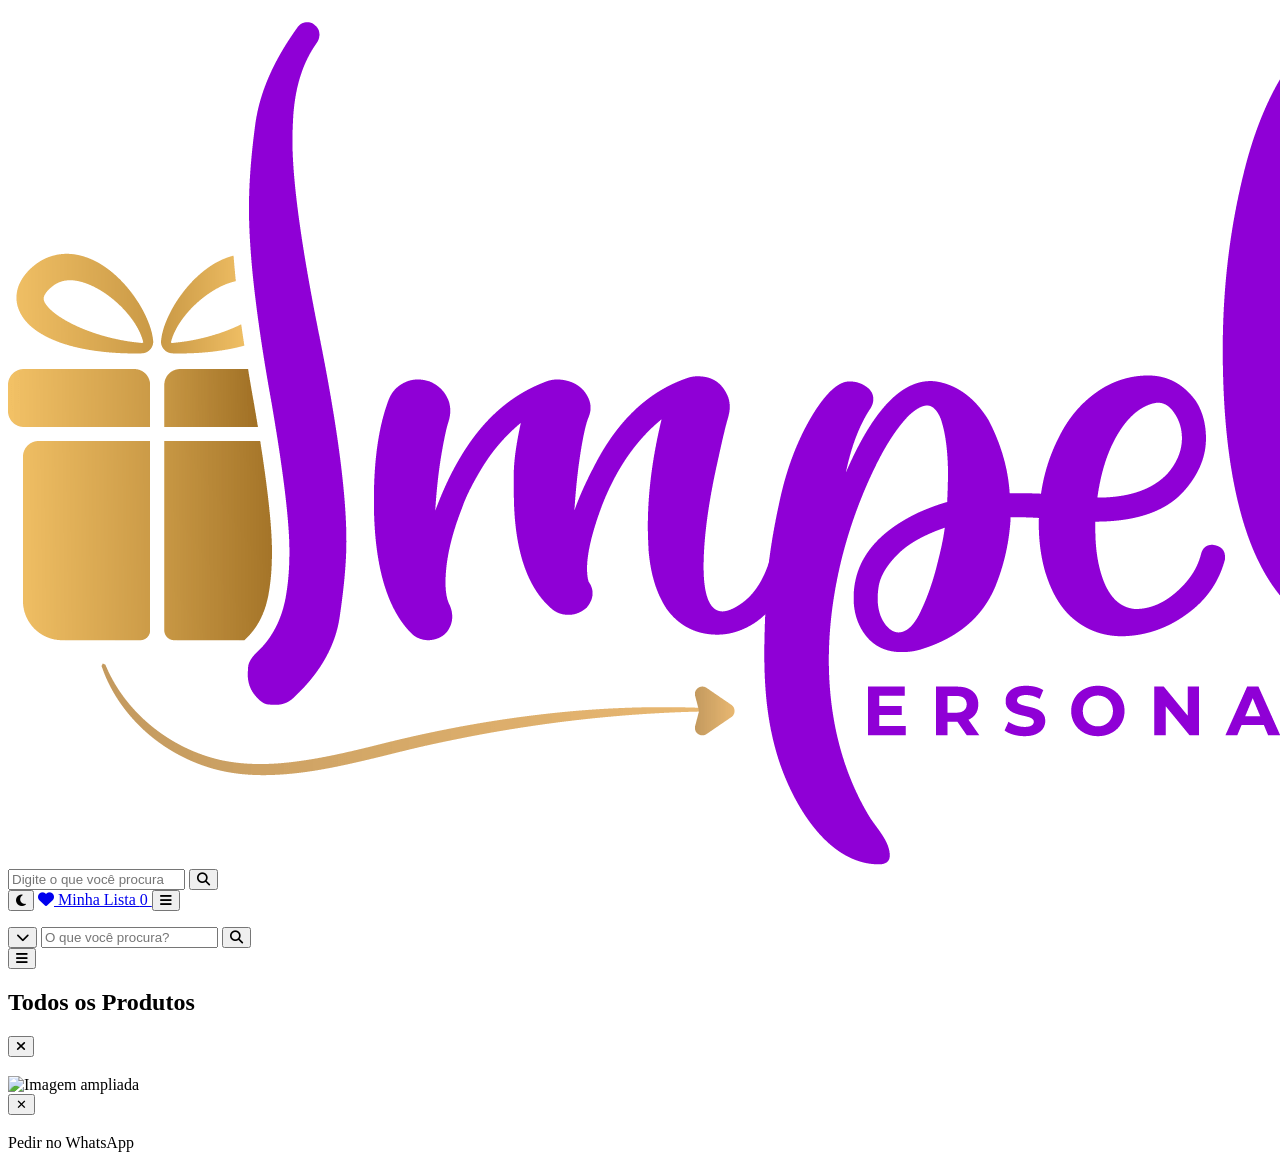
==== index.html @ 7a465935 "Add files via upload" ====
<!DOCTYPE html>
<html lang="pt-BR">

<head>
    <meta charset="UTF-8">
    <meta name="viewport" content="width=device-width, initial-scale=1.0">
    <title>Impel - Catálogo</title>

    <!-- CSS -->
    <link rel="stylesheet" href="css/estilo.css">

    <!-- Ícones -->
    <link rel="stylesheet" href="https://cdnjs.cloudflare.com/ajax/libs/font-awesome/6.7.2/css/all.min.css">

    <link rel="preconnect" href="https://fonts.googleapis.com">

    <link rel="preconnect" href="https://fonts.gstatic.com" crossorigin>

    <link href="https://fonts.googleapis.com/css2?family=Montserrat:wght@400;500;600;700;800&display=swap"
        rel="stylesheet">

    <link rel="icon" type="image/png" href="favicon.png">

</head>

<body>

    <!-- ===== Barra de Navegação ===== -->
    <header class="cabecalho">

        <div class="barra-superior">

            <a href="index.html" class="logo">
                <img src="logo.png" alt="IMPEL" id="logo-imagem">
            </a>

            <div class="pesquisa-desktop">
                <input type="text" placeholder="Digite o que você procura">

                <button>
                    <i class="fa-solid fa-magnifying-glass"></i>
                </button>
            </div>

            <button id="botao-tema" class="botao-tema" aria-label="Alternar tema">
                <i class="fa-solid fa-moon"></i>
            </button>

            <a href="lista-pedidos.html" class="botao-lista-topo">

                <i class="fa-solid fa-heart"></i>

                <span class="texto-lista">

                    Minha Lista

                </span>

                <span id="contador-lista" class="contador-lista">

                    0

                </span>

            </a>

            <button class="botao-menu desktop" id="botao-menu-categorias" aria-label="Abrir categorias">
                <i class="fa-solid fa-bars"></i>
            </button>

            <div class="menu-suspenso desktop" id="menu-suspenso-categorias-desktop"></div>
            <div class="menu-suspenso" id="menu-suspenso-categorias-mobile"></div>

        </div>

    </header>

    <header class="cabecalho-categorias">
        <nav class="barra-navegacao">
            <ul class="menu-navegacao" id="menu-navegacao"></ul>

            <div class="mobile">
                <div class="pesquisa-mobile">
                    <button>
                        <i class="fa-solid fa-chevron-down"></i>
                    </button>

                    <input type="text" placeholder="O que você procura?">

                    <button>
                        <i class="fa-solid fa-magnifying-glass"></i>
                    </button>
                </div>

                <button class="botao-menu" id="botao-menu-mobile" aria-label="Abrir categorias">
                    <i class="fa-solid fa-bars"></i>
                </button>
            </div>
        </nav>
    </header>

    <section class="banner-principal" id="banner-principal" aria-label="Banner principal"></section>

    <main class="pagina-categorias">

        <div id="lista-categorias" class="lista-categorias">

        </div>

    </main>

    <main class="pagina-categorias">
        <section class="secao-produtos" id="todos-produtos">

            <div class="container">
                <div class="titulo-secao">
                    <h2>Todos os Produtos</h2>
                </div>
            </div>

            <div class="container">
                <div class="grade-produtos" id="todos-produtos-lista"></div>
            </div>

        </section>
    </main>

    <!-- <div id="catalogo-secoes"></div>-->

    <!-- ==========================================================
     MENU LATERAL MOBILE
========================================================== -->

    <aside class="menu-lateral" id="menu-lateral">

        <ul id="menu-lateral-lista"></ul>

    </aside>

    <div class="fundo-menu" id="fundo-menu"></div>
    <script src="js/tema.js"></script>

    <!-- ==========================================================
     LIGHTBOX DAS IMAGENS
========================================================== -->

    <div id="lightbox">

        <div class="caixa-lightbox">

            <button id="fechar-lightbox">
                <i class="fa-solid fa-xmark"></i>
            </button>

            <h3 class="titulo-lightbox" id="titulo-lightbox"></h3>

            <div class="moldura-lightbox">
                <img id="imagem-lightbox" src="" alt="Imagem ampliada">
            </div>

            <div class="indicadores-lightbox" id="indicadores-lightbox"></div>

        </div>

    </div>
    <script src="js/config.js"></script>
    <script src="js/tema.js"></script>
    <script src="js/script.js"></script>
    <script src="js/lista-pedidos.js"></script>
    <script src="js/produtos.js"></script>
    <script src="js/categorias.js"></script>

    <div id="modalVariacoes" class="modal-variacoes">

        <div class="modal-variacoes-conteudo">

            <button id="fecharModalVariacoes" class="fechar-modal">
                ✕
            </button>

            <h2 id="tituloModalVariacoes"></h2>

            <div class="modal-variacoes-corpo">

                <!-- LADO ESQUERDO -->
                <div class="modal-imagens">

                    <div id="sliderModalVariacao" class="slider-modal"></div>

                    <div id="indicadoresModalVariacao" class="indicadores-modal"></div>

                </div>

                <!-- LADO DIREITO -->
                <div class="modal-info">

                    <h3 id="tituloListaVariacoes" style="margin-bottom:10px;"></h3>

                    <div id="listaModalVariacoes" class="lista-modal-variacoes"></div>

                    <a id="botaoWhatsappVariacao" class="botao-whatsapp" target="_blank">

                        Pedir no WhatsApp

                    </a>

                </div>

            </div>

        </div>

    </div>


</body>

</html>
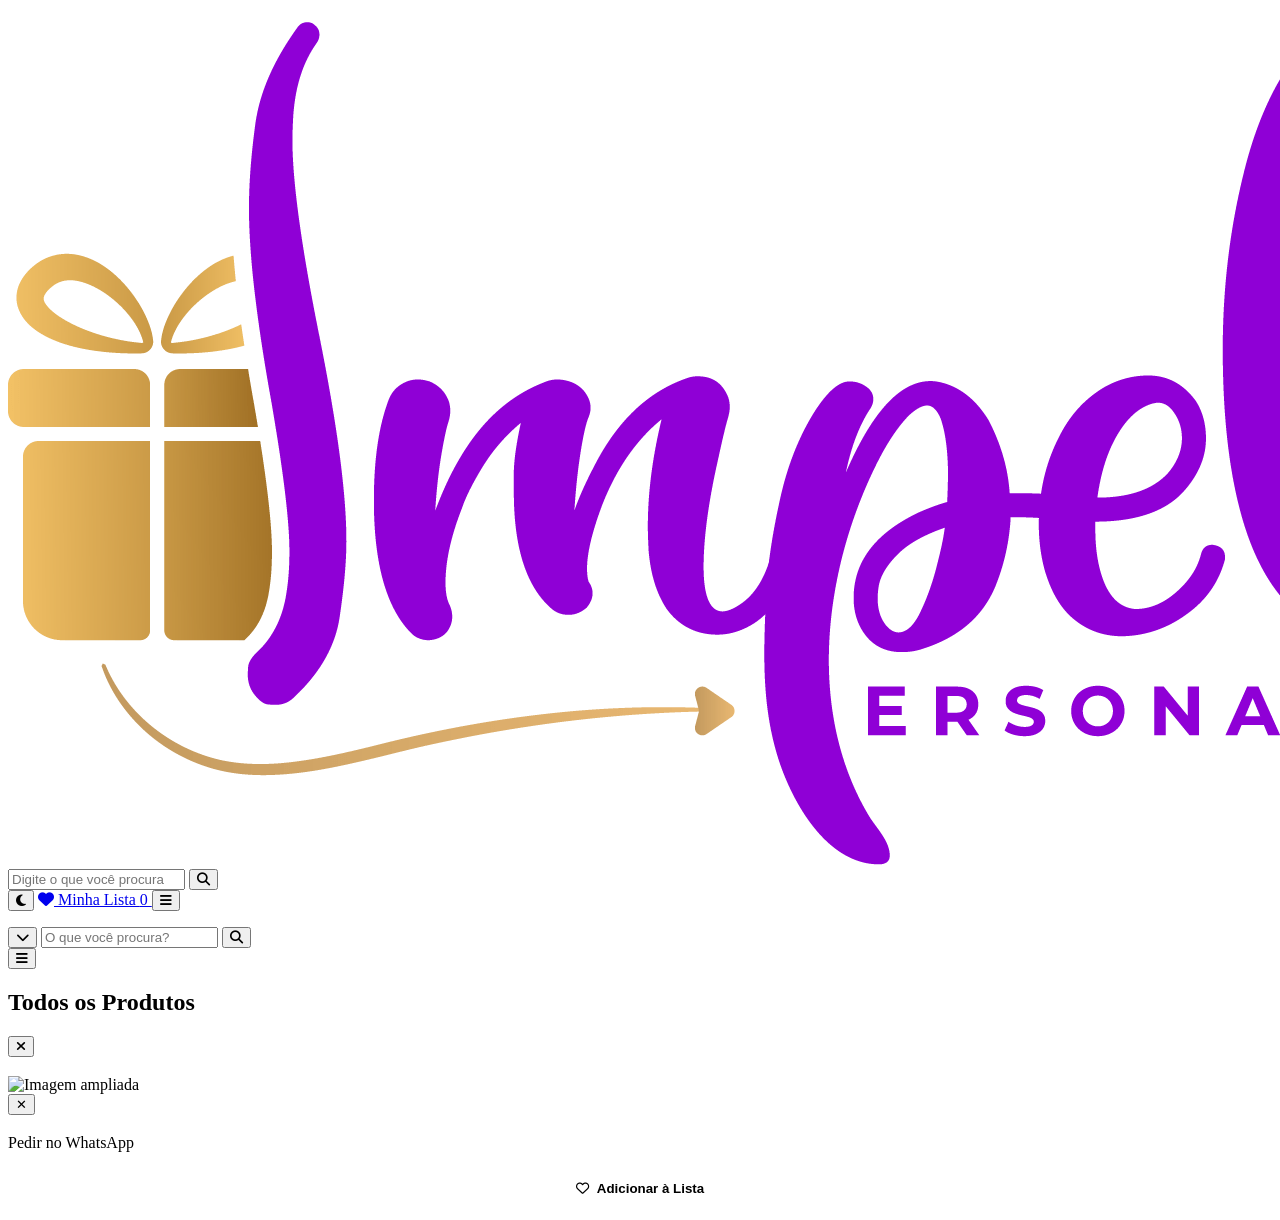
==== commit 7782c958: "Add files via upload" ====
--- a/index.html
+++ b/index.html
@@ -138,7 +138,6 @@
     </aside>
 
     <div class="fundo-menu" id="fundo-menu"></div>
-    <script src="js/tema.js"></script>
 
     <!-- ==========================================================
      LIGHTBOX DAS IMAGENS
@@ -166,6 +165,7 @@
     <script src="js/config.js"></script>
     <script src="js/tema.js"></script>
     <script src="js/script.js"></script>
+    <script src="js/autocomplete-busca.js"></script>
     <script src="js/lista-pedidos.js"></script>
     <script src="js/produtos.js"></script>
     <script src="js/categorias.js"></script>
@@ -199,11 +199,16 @@
                     <div id="listaModalVariacoes" class="lista-modal-variacoes"></div>
 
                     <a id="botaoWhatsappVariacao" class="botao-whatsapp" target="_blank">
-
                         Pedir no WhatsApp
-
                     </a>
 
+                    <!-- 🔥 NOVO BOTÃO - ADICIONAR À LISTA DENTRO DO MODAL -->
+                    <button id="botaoListaVariacao" class="botao-lista-modal"
+                        style="margin-top:12px; width:100%; min-height:48px; border-radius:8px; background: linear-gradient(135deg, var(--cor-primaria), var(--cor-secundaria)); color: var(--cor-branco); font-weight:600; border:none; cursor:pointer; display:flex; align-items:center; justify-content:center; gap:8px;">
+                        <i class="fa-regular fa-heart"></i>
+                        <span id="textoListaVariacao">Adicionar à Lista</span>
+                    </button>
+
                 </div>
 
             </div>
@@ -212,6 +217,51 @@
 
     </div>
 
+    <!-- ==========================================================
+   MODAL DE CONFIRMAÇÃO - LIMPAR LISTA
+========================================================== -->
+
+    <div id="modalLimparLista" class="modal-limpar-lista" style="display: none;">
+        <div class="modal-limpar-overlay"></div>
+        <div class="modal-limpar-conteudo">
+
+            <!-- Ícone de sucesso -->
+            <div class="modal-limpar-icone">
+                <i class="fa-regular fa-circle-check"></i>
+            </div>
+
+            <!-- Título -->
+            <h2 class="modal-limpar-titulo">
+                Pedido Enviado! 🎉
+            </h2>
+
+            <!-- Descrição -->
+            <p class="modal-limpar-descricao">
+                Seu pedido foi enviado para o WhatsApp com sucesso!
+                <br>
+                Deseja manter os produtos na sua lista para um próximo pedido?
+            </p>
+
+            <!-- Botões -->
+            <div class="modal-limpar-botoes">
+                <button id="modalLimparManter" class="modal-botao-manter">
+                    <i class="fa-regular fa-bookmark"></i>
+                    Manter Lista
+                </button>
+                <button id="modalLimparRemover" class="modal-botao-remover">
+                    <i class="fa-regular fa-trash-can"></i>
+                    Limpar Lista
+                </button>
+            </div>
+
+            <!-- Texto auxiliar -->
+            <small class="modal-limpar-auxiliar">
+                Você pode ver sua lista novamente a qualquer momento.
+            </small>
+
+        </div>
+    </div>
+
 
 </body>
 
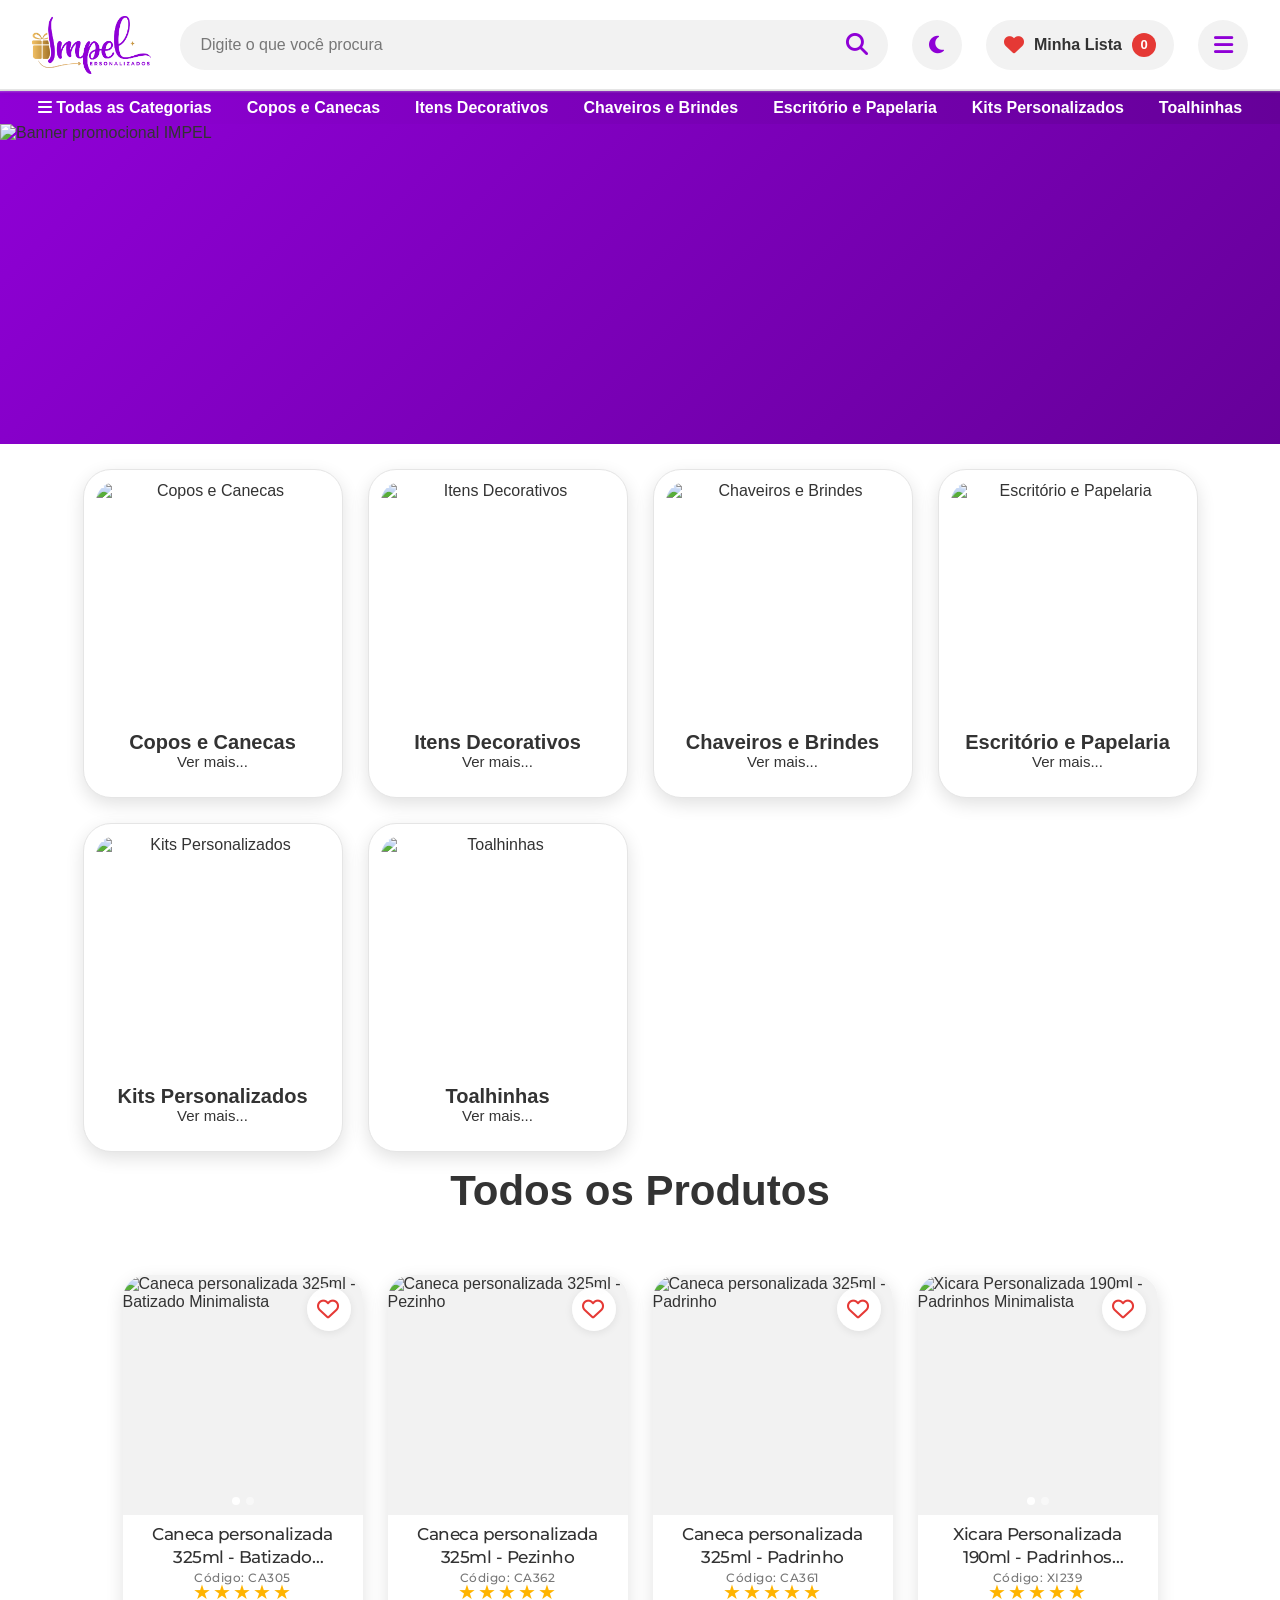
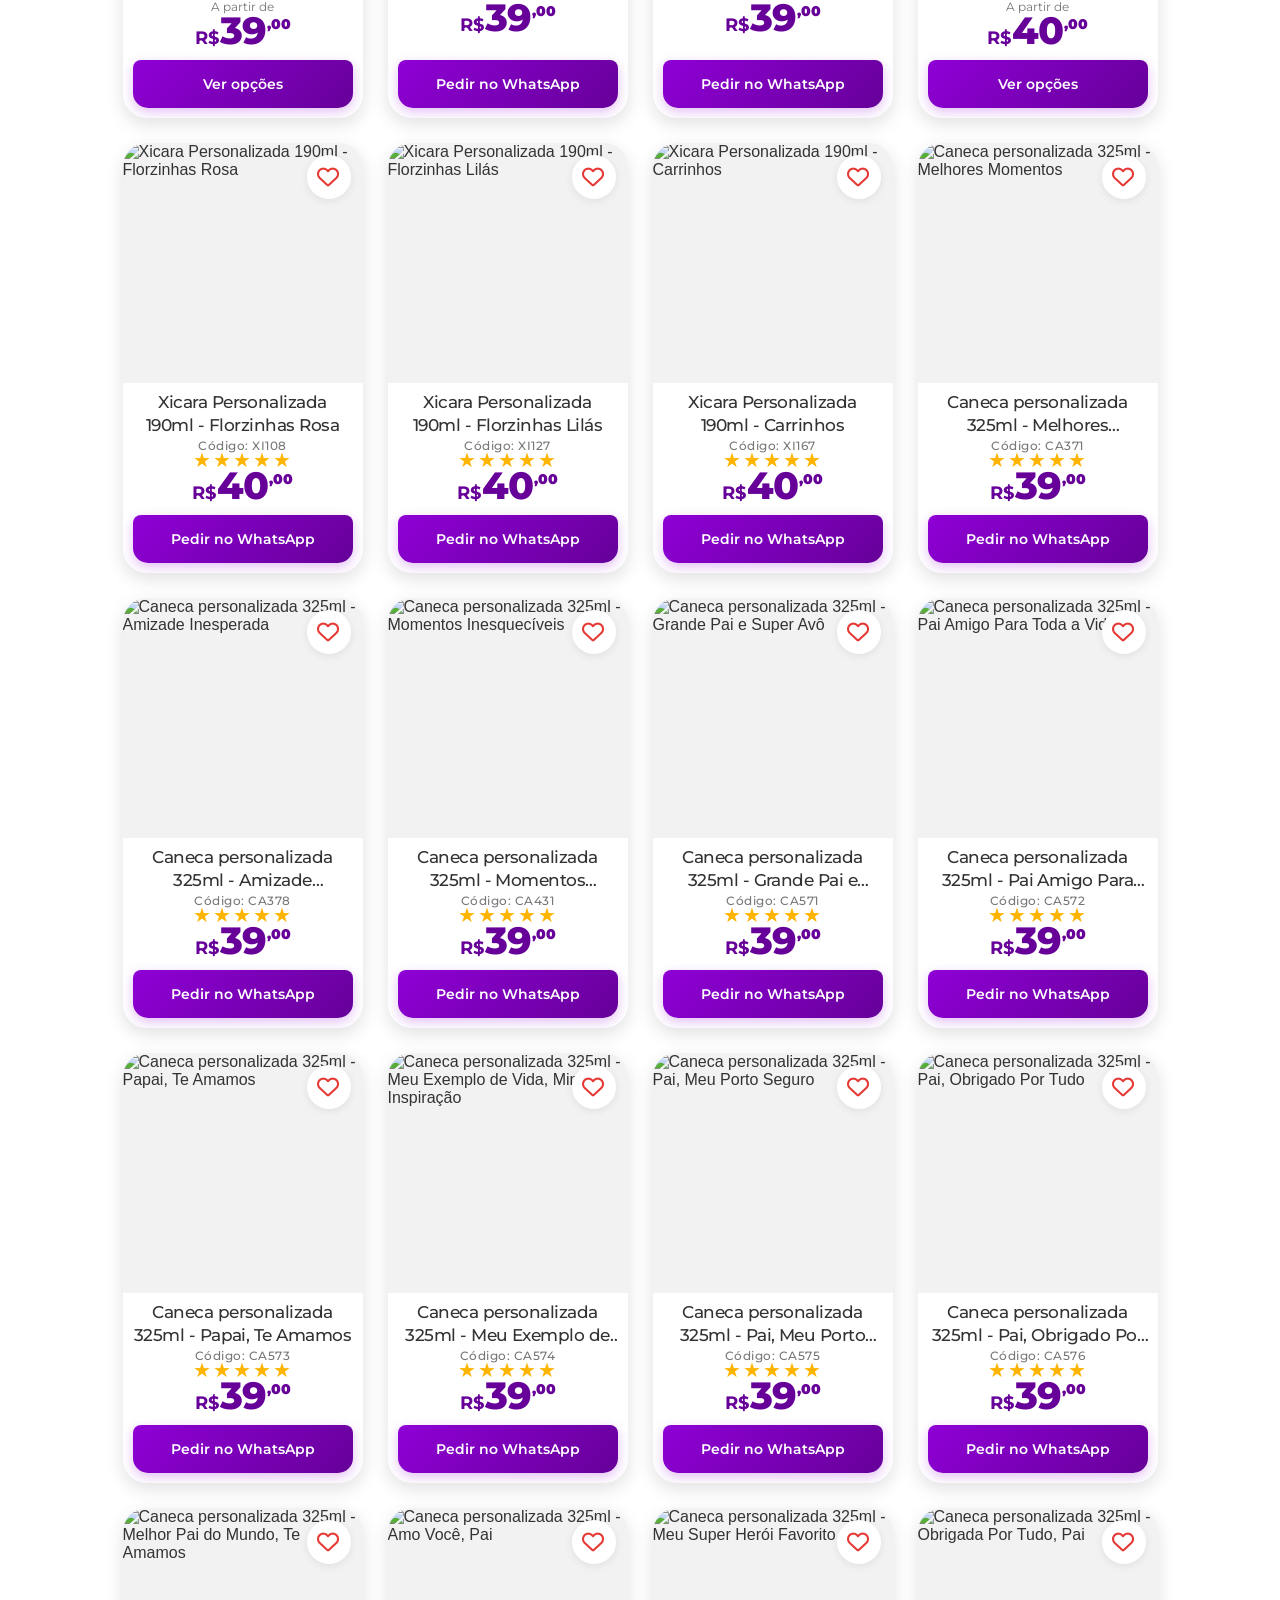
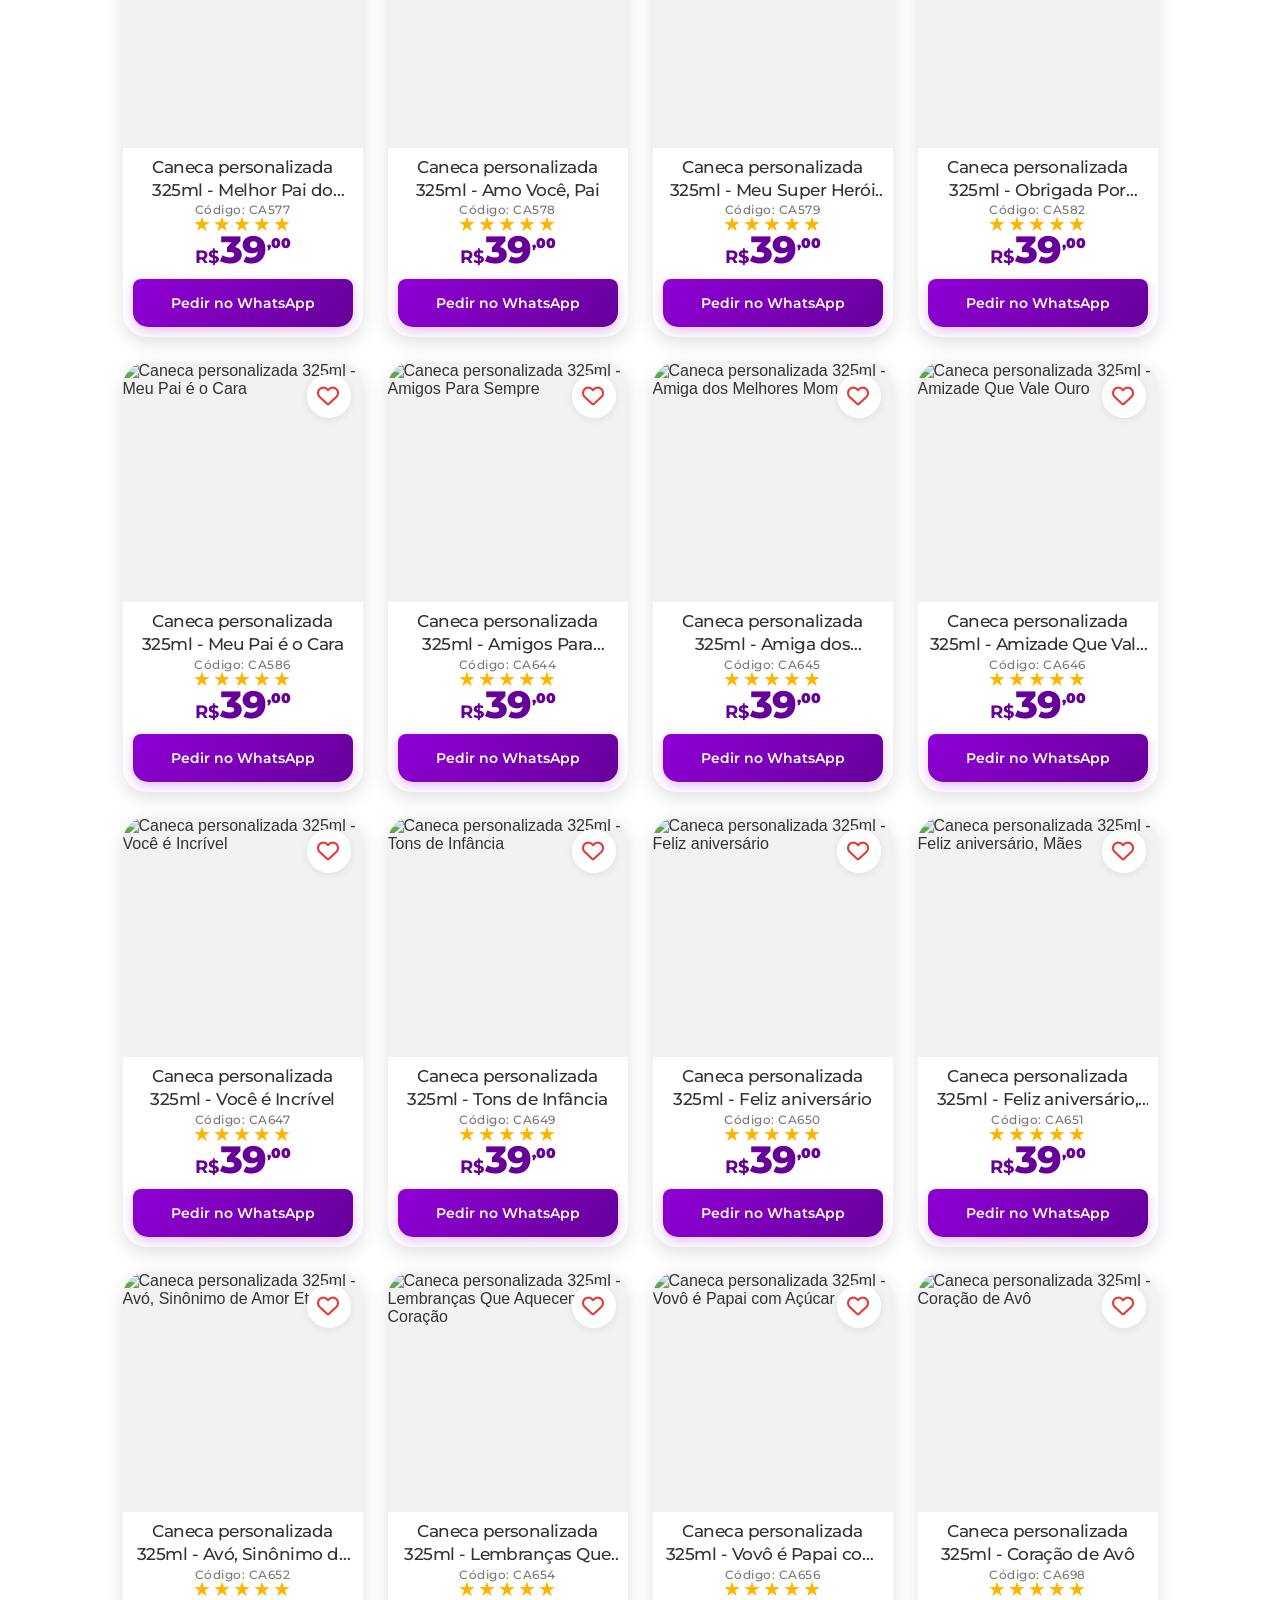
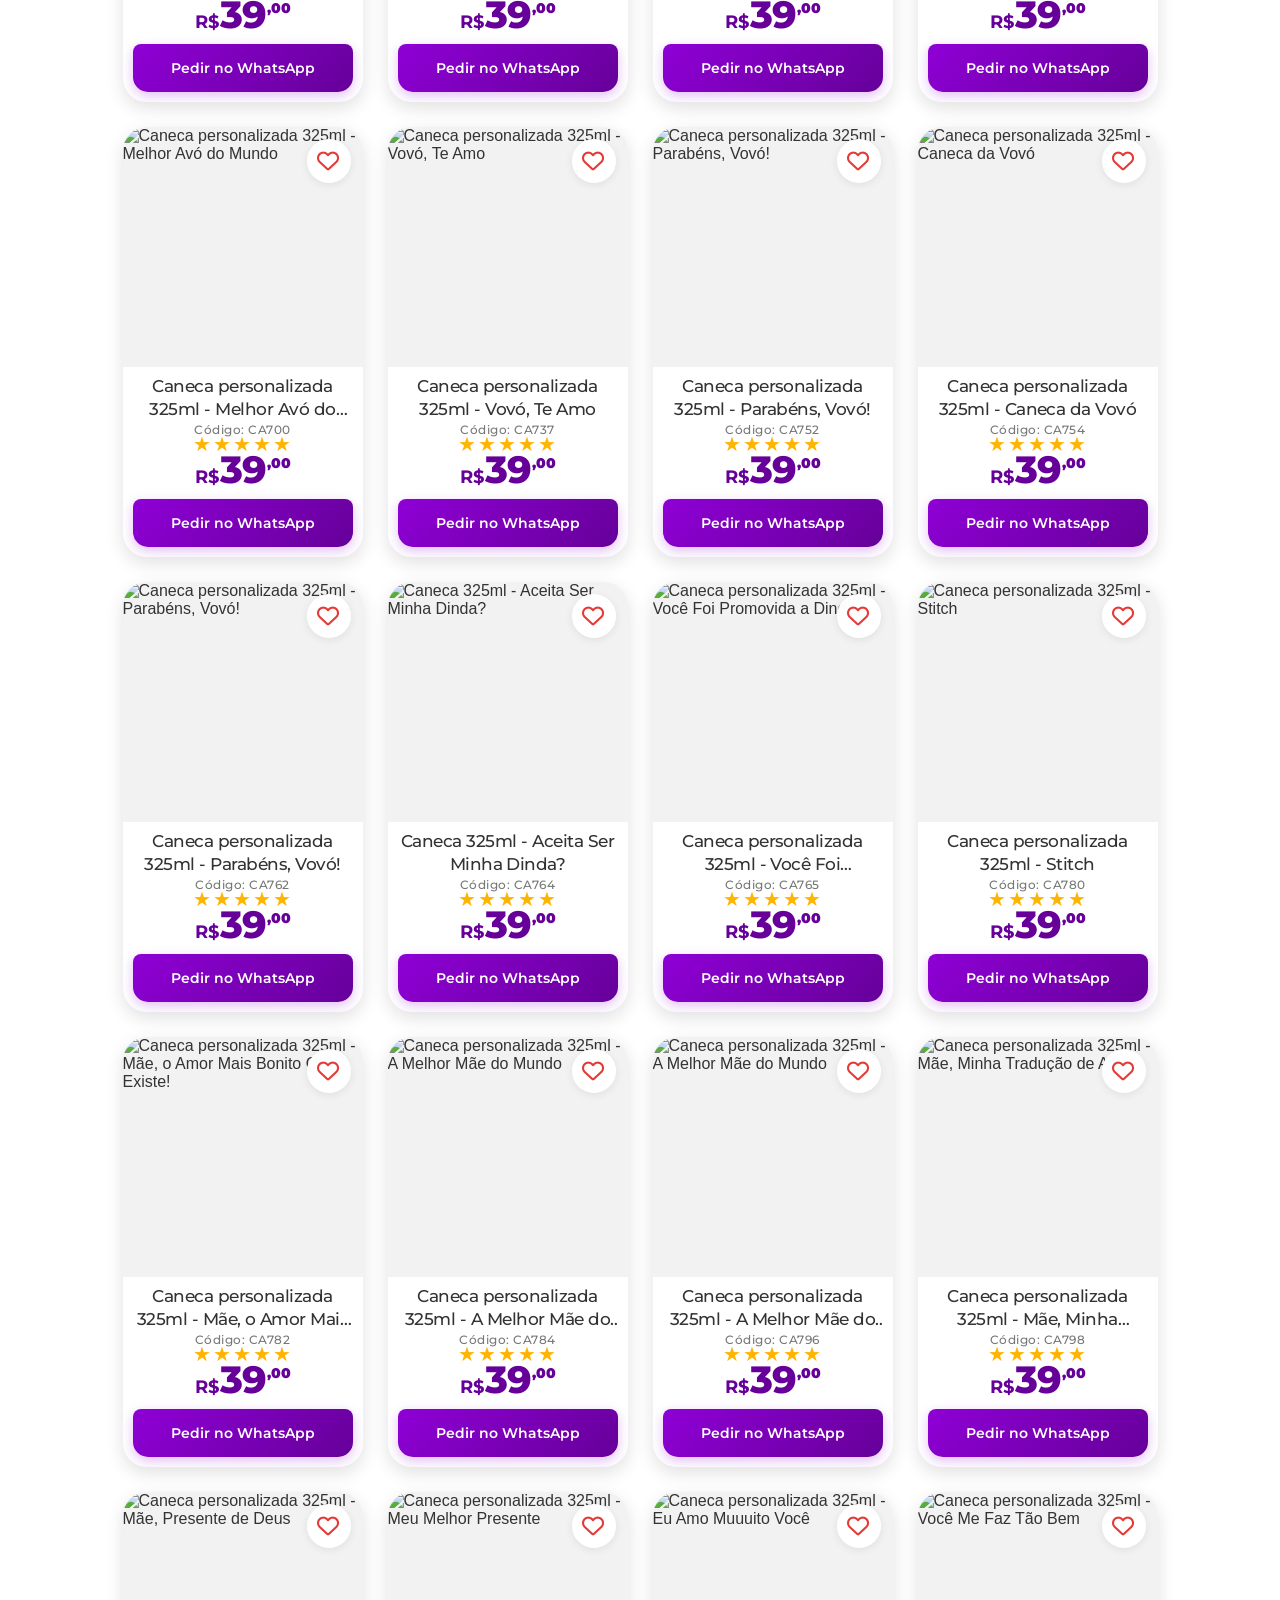
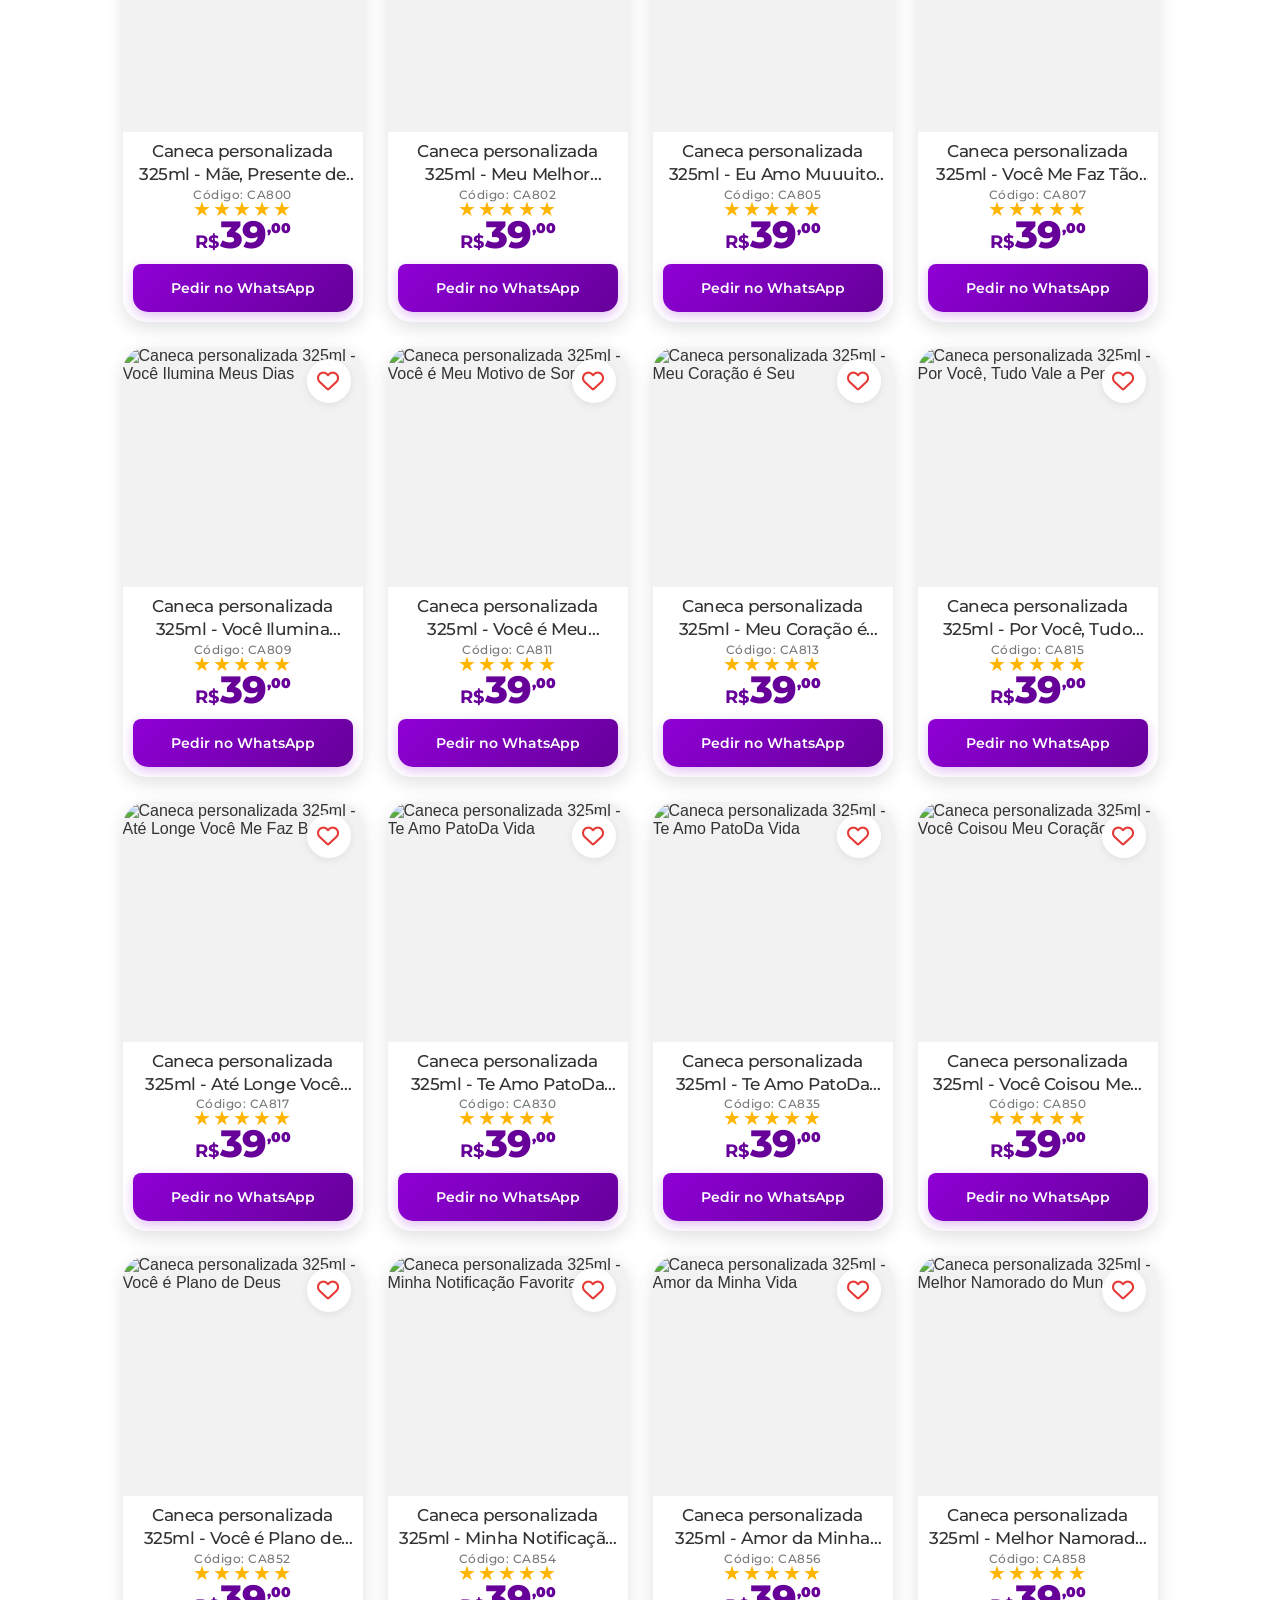
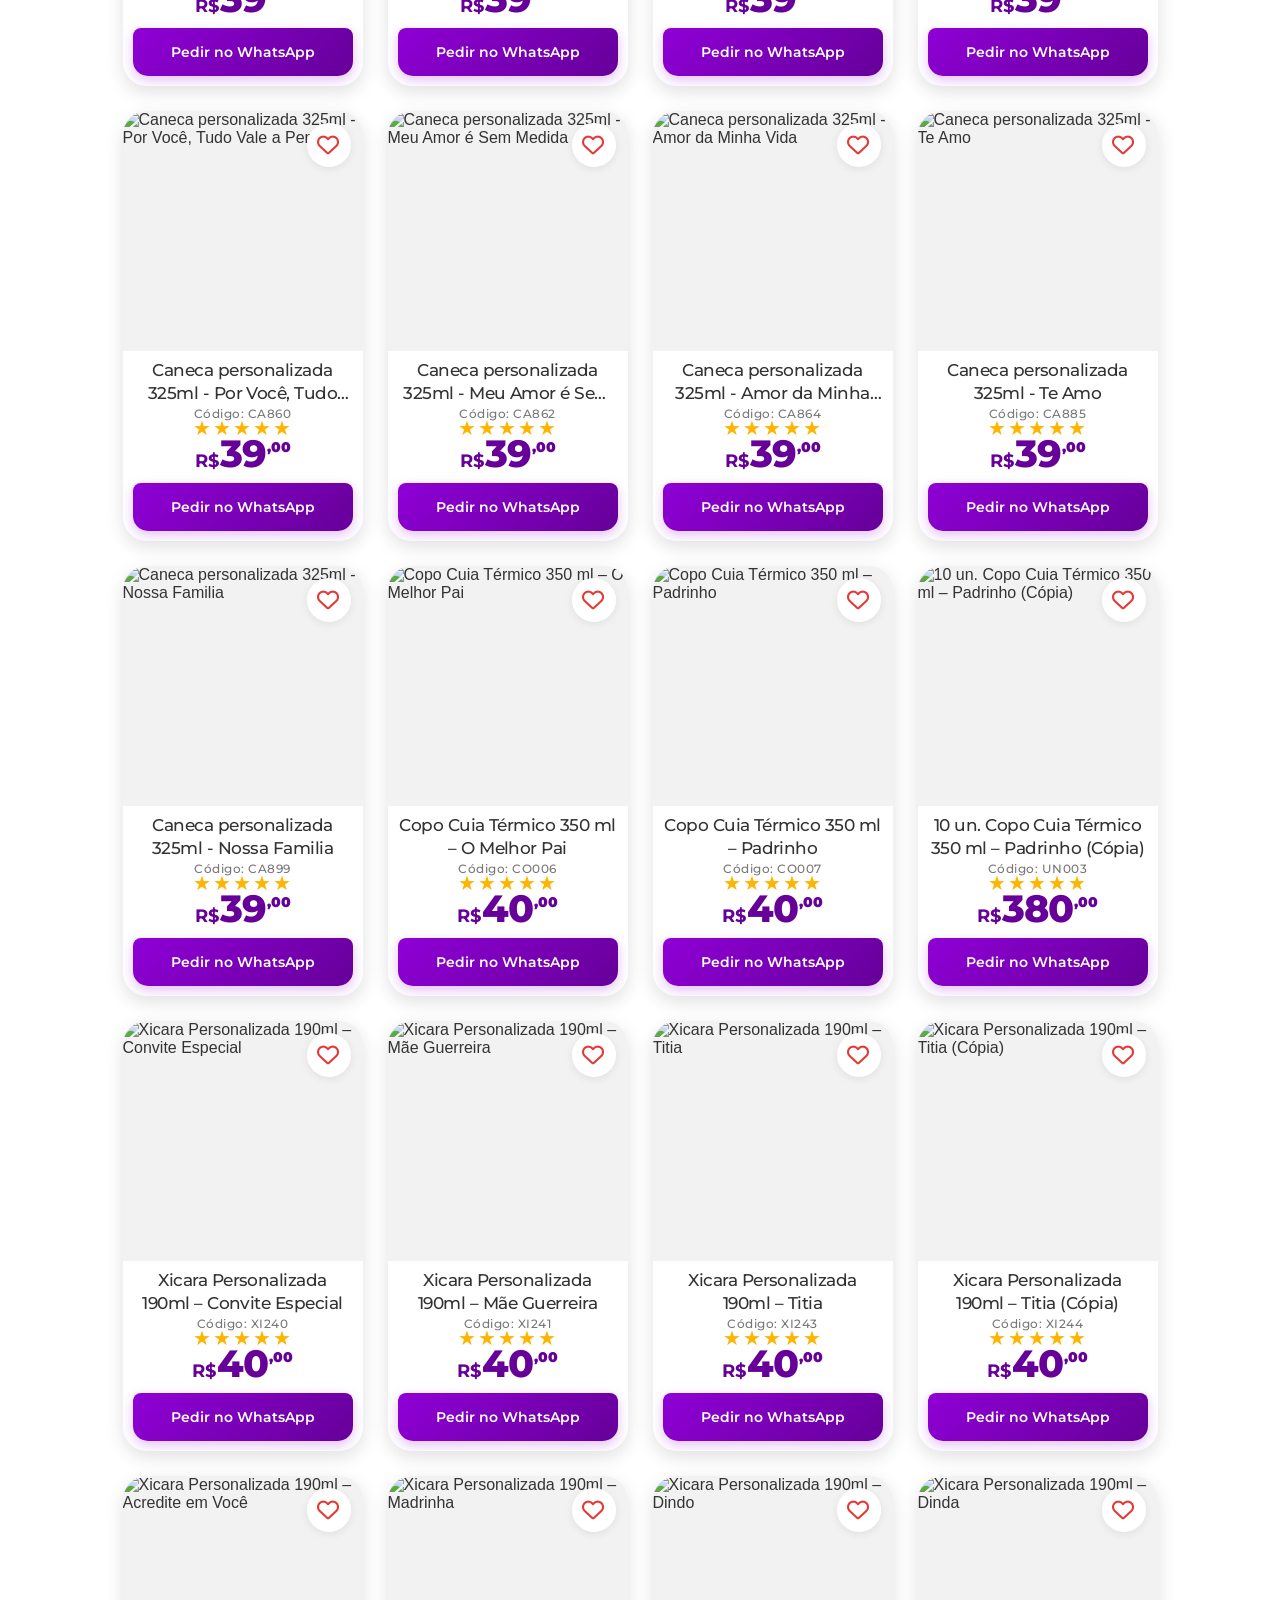
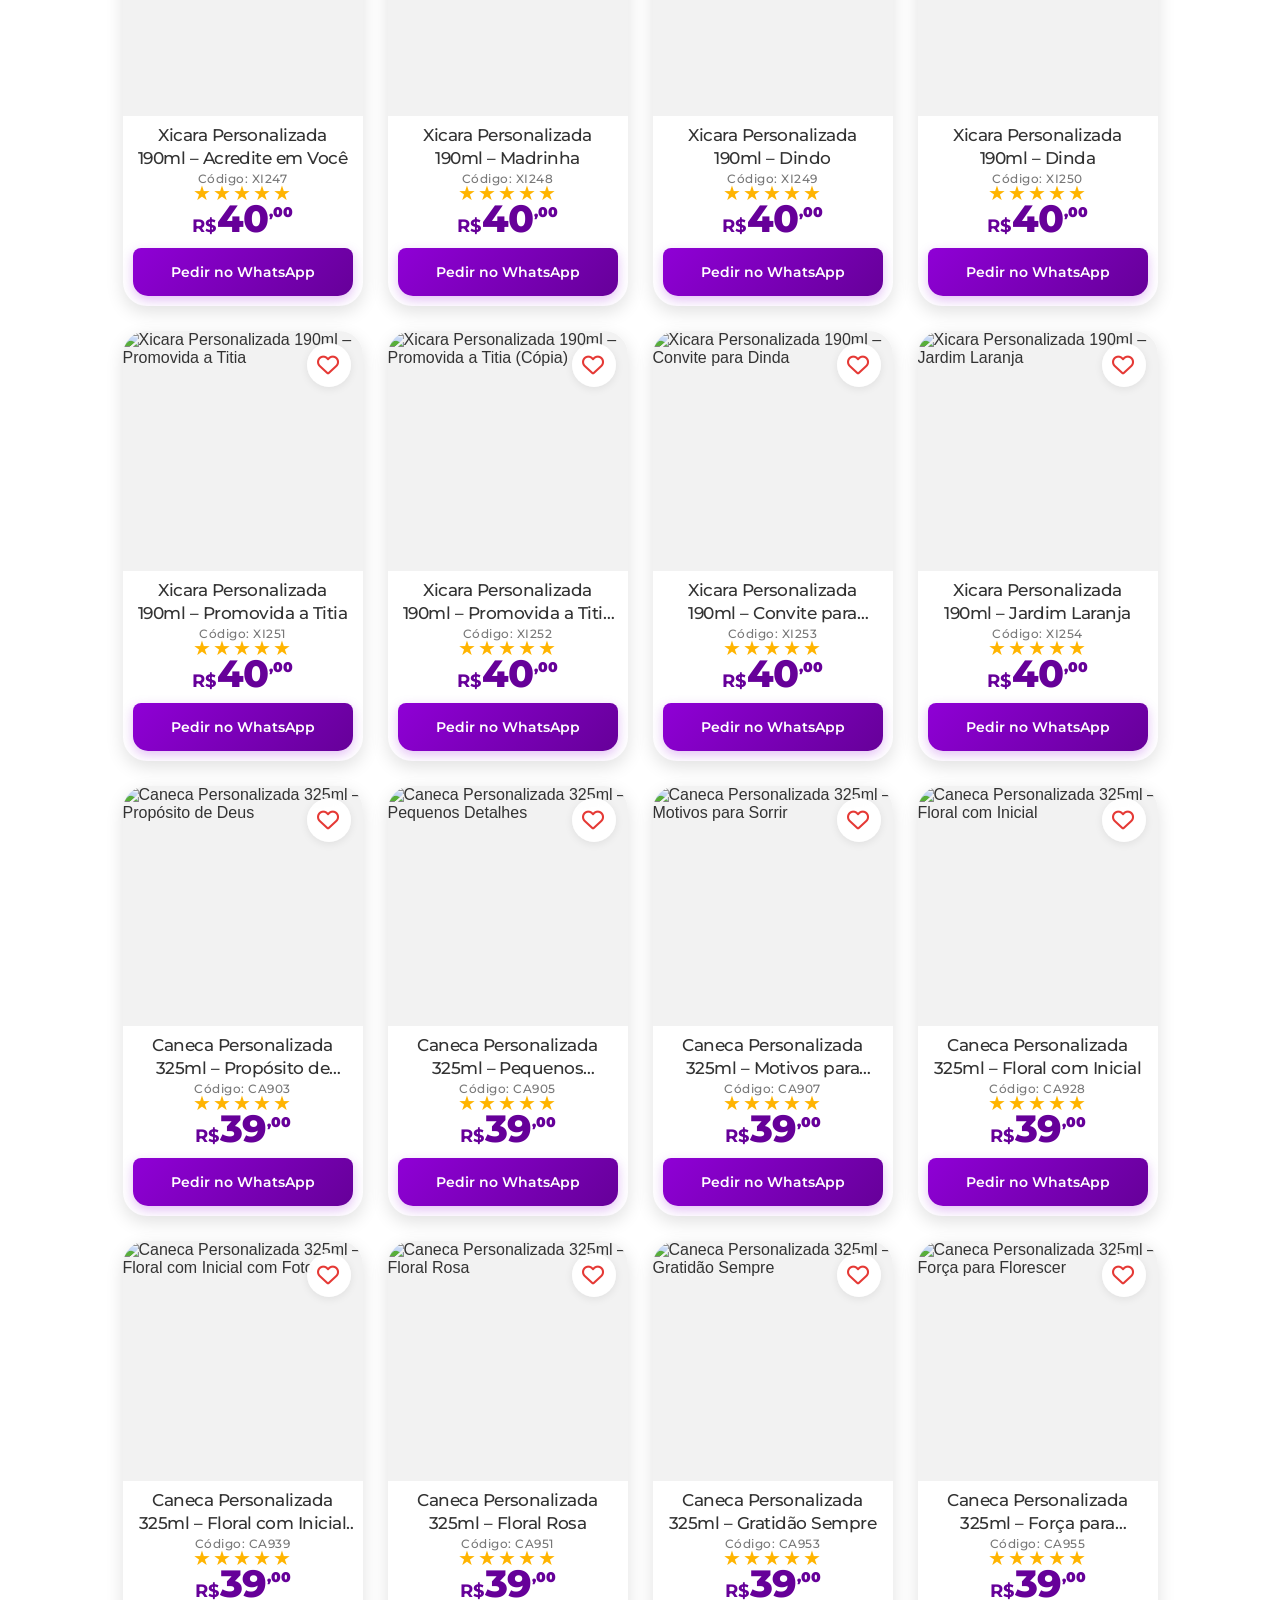
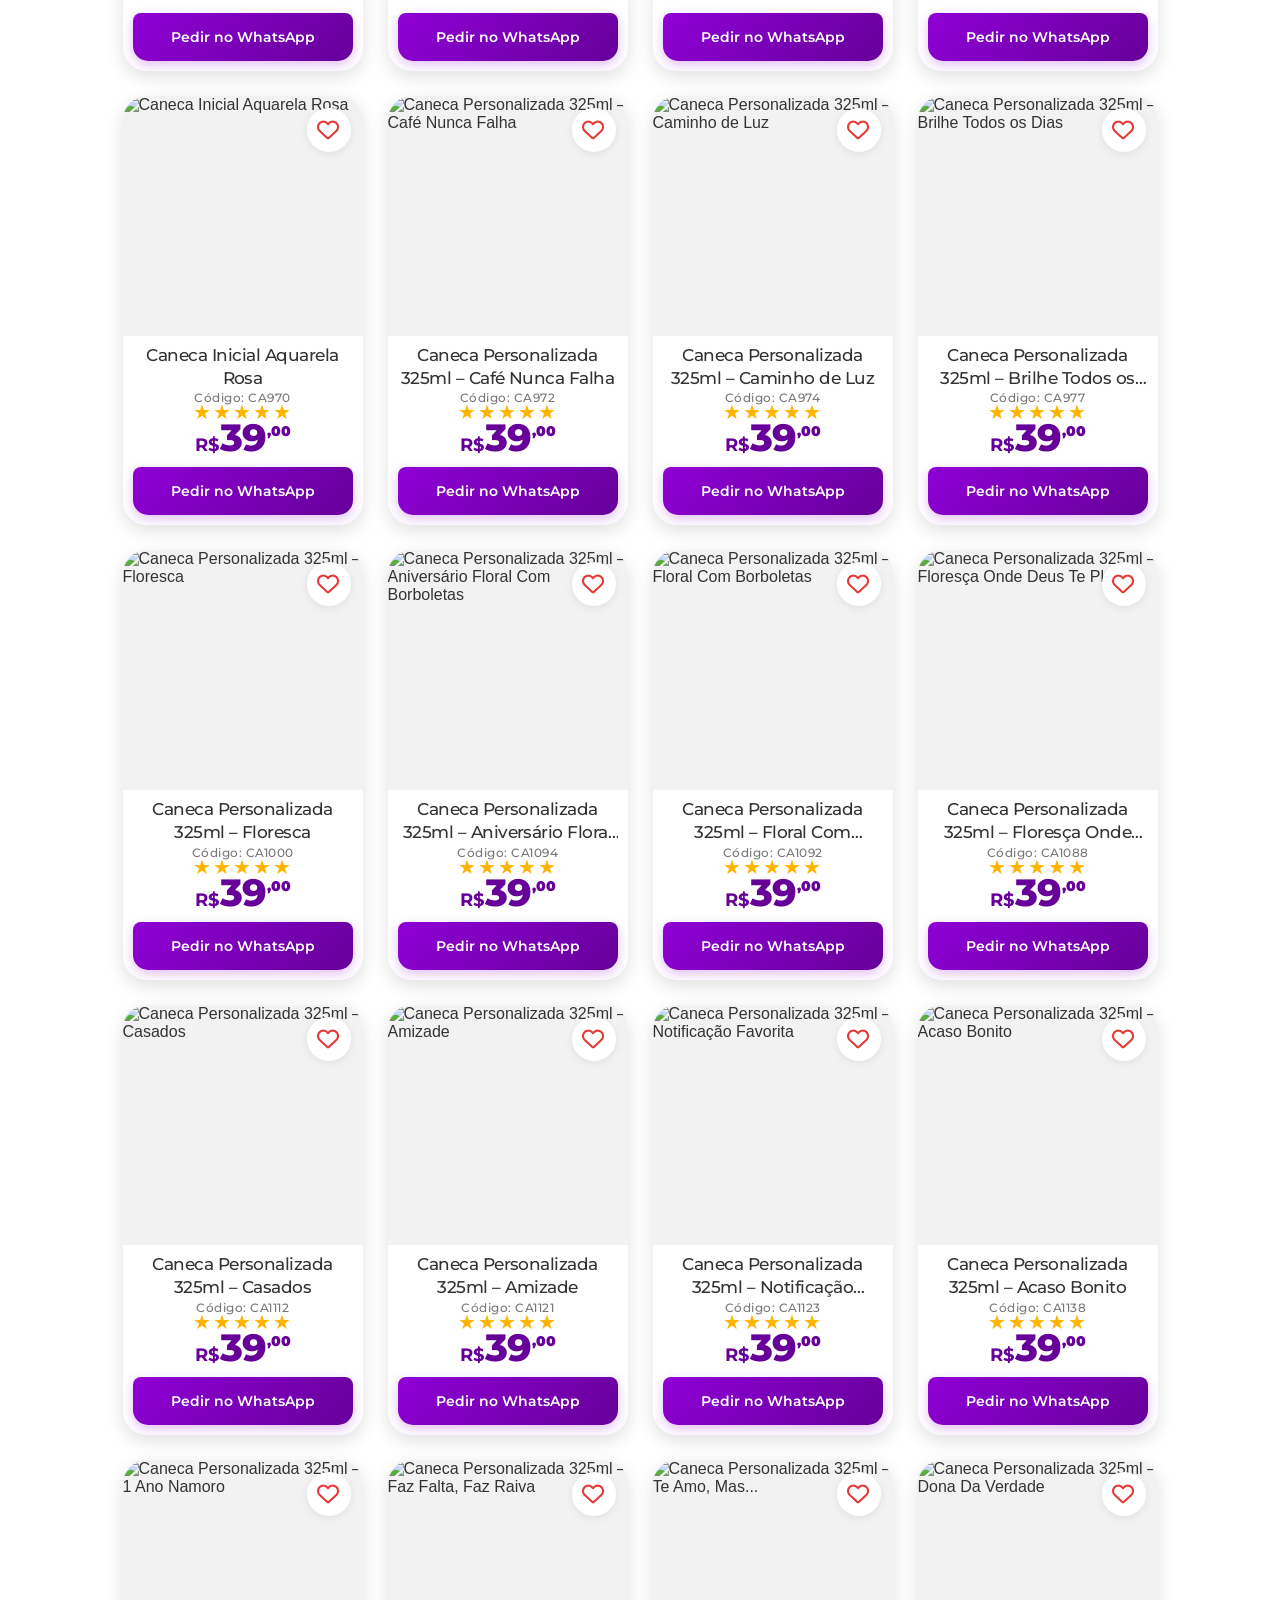
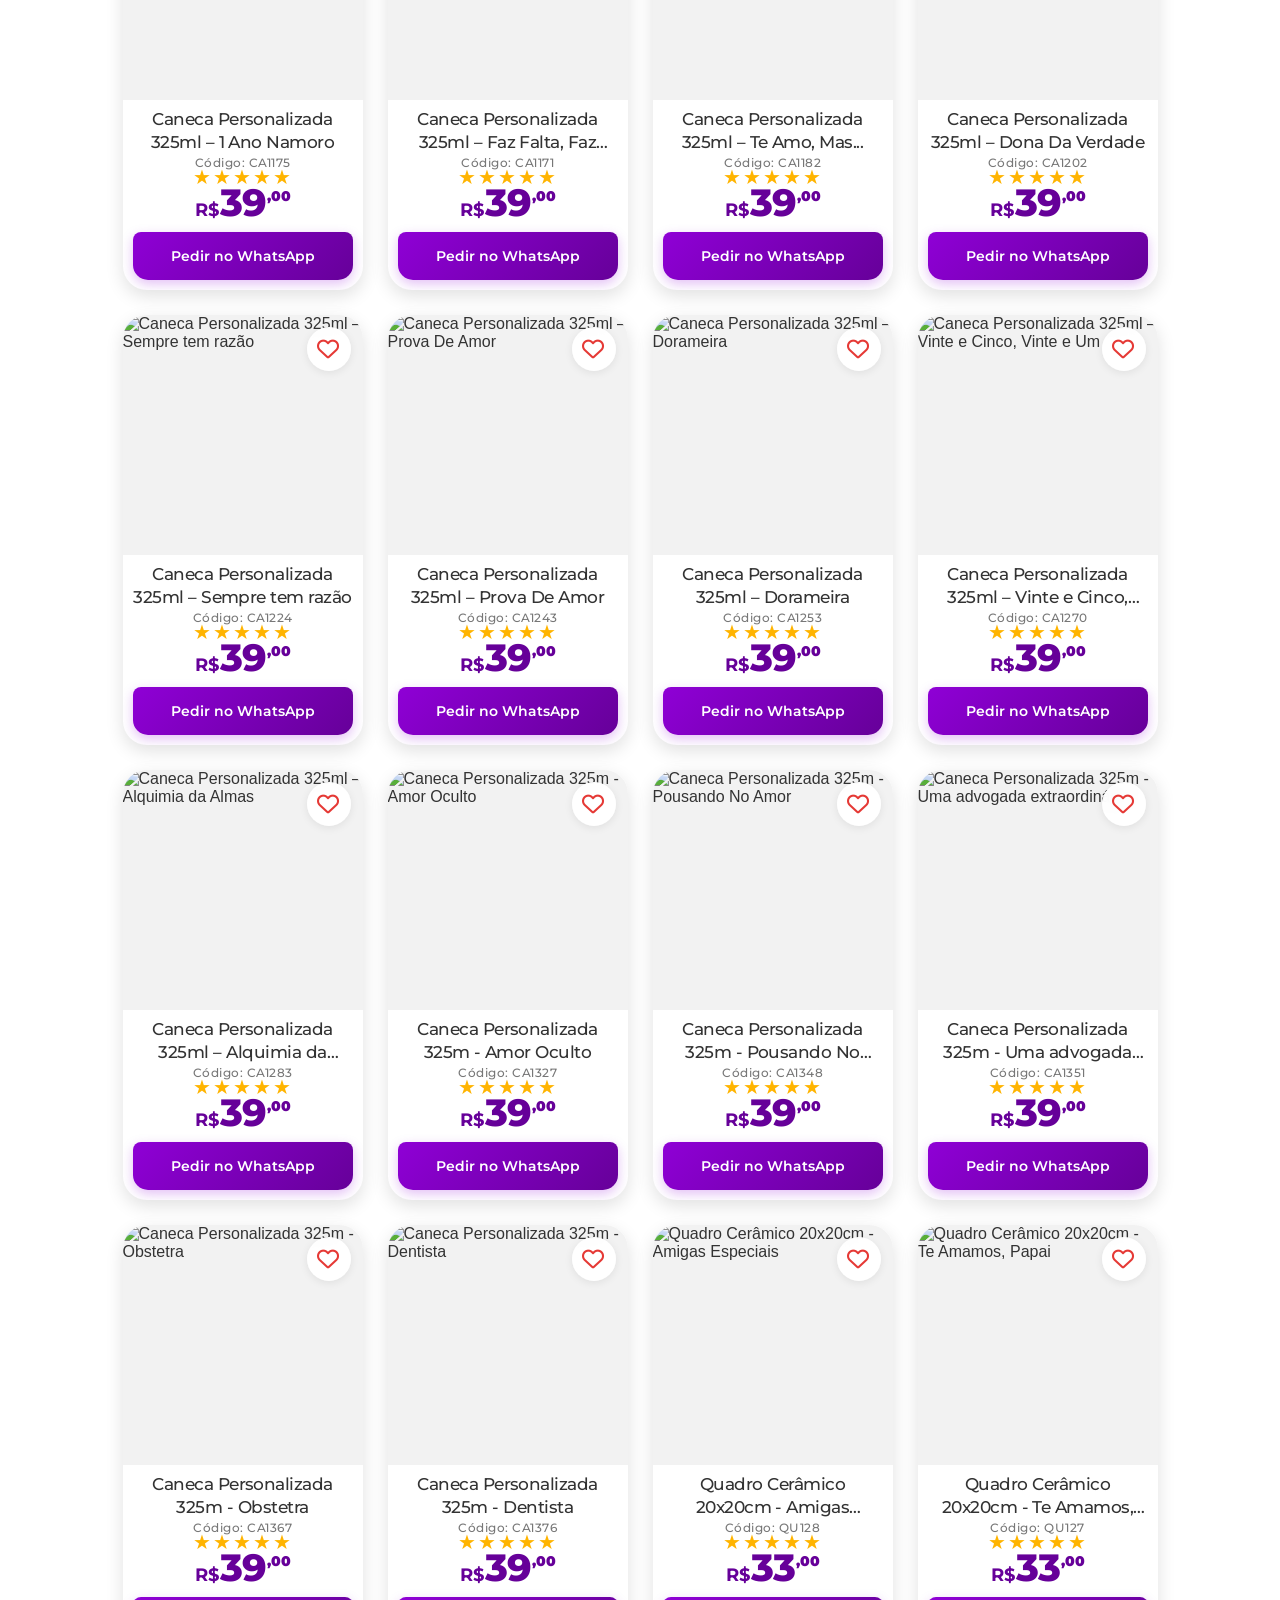
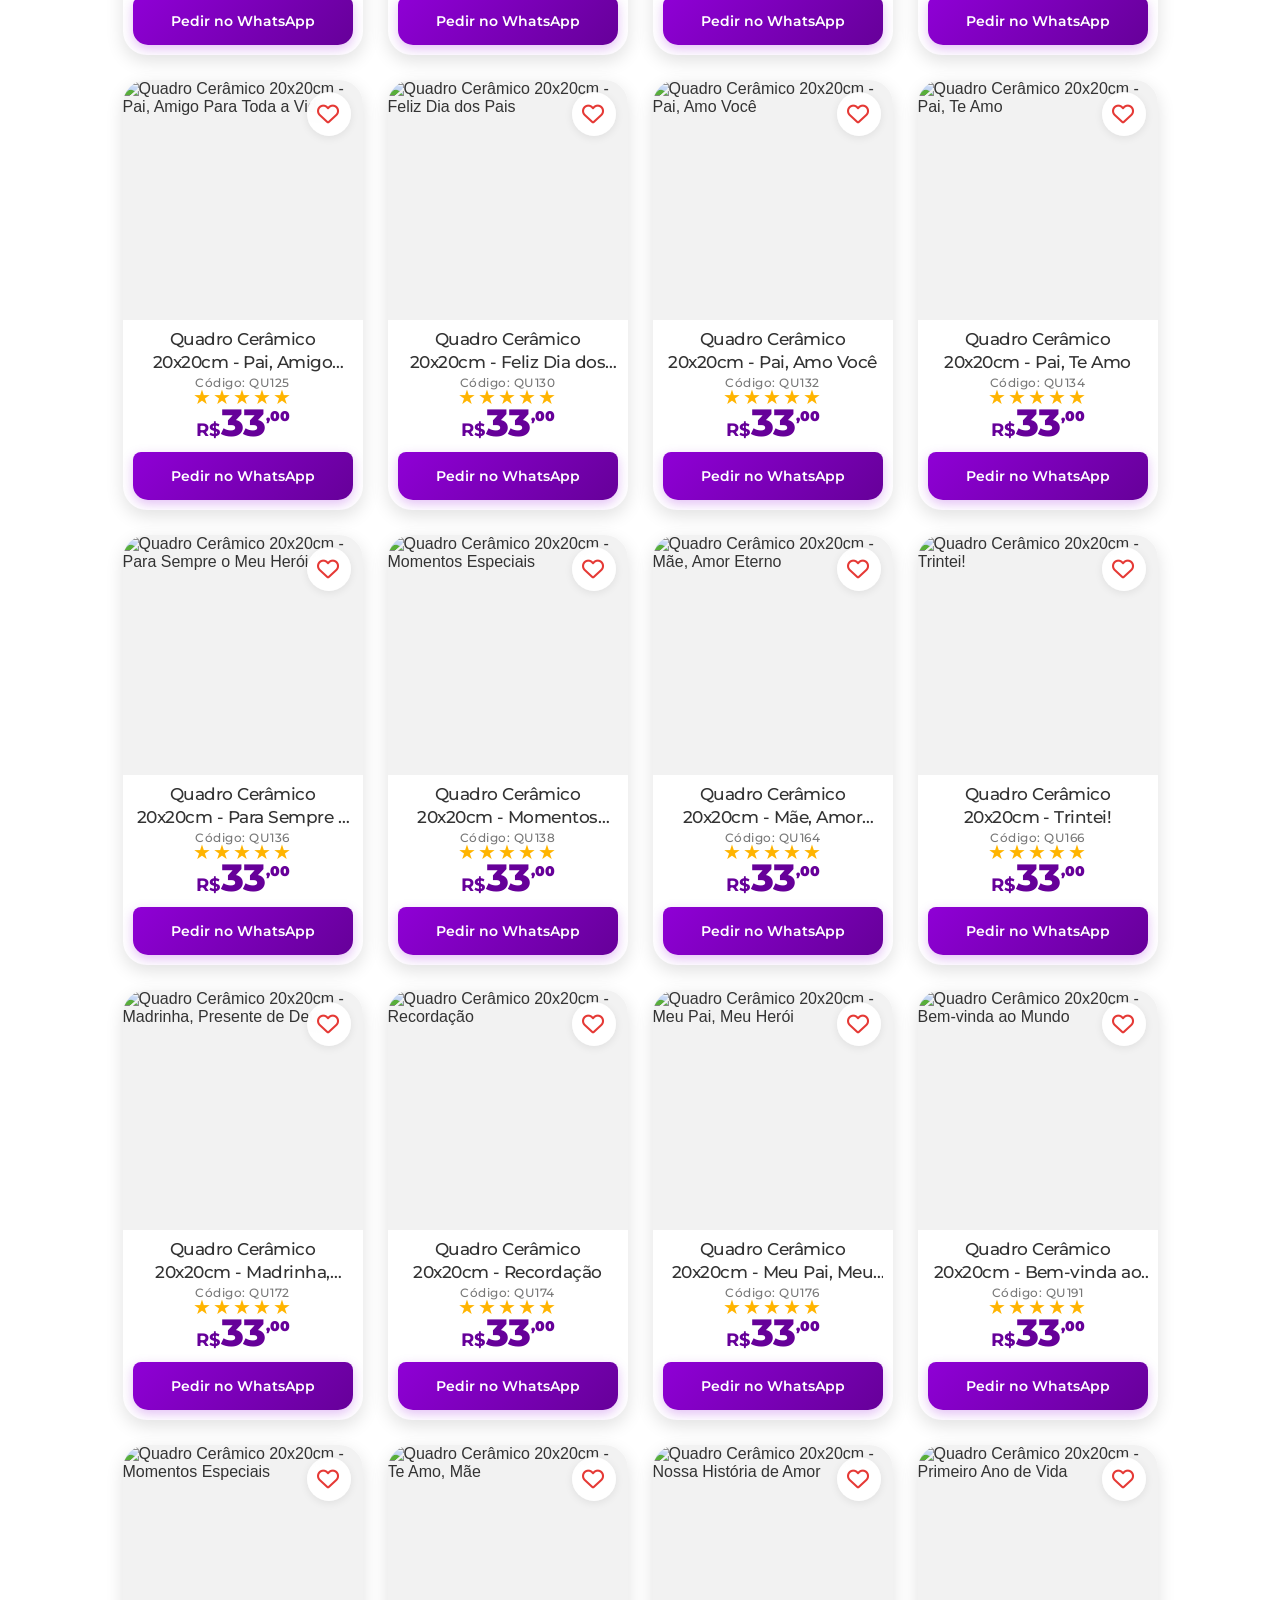
==== commit 1b011fef: "Refactor index.html to optimize CSS loading Updated HTML structure and linked CSS files for improved" ====
--- a/index.html
+++ b/index.html
@@ -6,8 +6,25 @@
     <meta name="viewport" content="width=device-width, initial-scale=1.0">
     <title>Impel - Catálogo</title>
 
-    <!-- CSS -->
-    <link rel="stylesheet" href="css/estilo.css">
+    <!-- CSS (arquivos separados, carregados em paralelo -
+         antes eram @import em cadeia dentro de estilo.css,
+         o que forçava o navegador a baixar um de cada vez) -->
+    <link rel="stylesheet" href="css/variaveis.css">
+    <link rel="stylesheet" href="css/reset.css">
+    <link rel="stylesheet" href="css/geral.css">
+    <link rel="stylesheet" href="css/cabecalho.css">
+    <link rel="stylesheet" href="css/navegacao.css">
+    <link rel="stylesheet" href="css/mobile.css">
+    <link rel="stylesheet" href="css/menu-lateral.css">
+    <link rel="stylesheet" href="css/secoes.css">
+    <link rel="stylesheet" href="css/componentes.css">
+    <link rel="stylesheet" href="css/produtos.css">
+    <link rel="stylesheet" href="css/animacoes.css">
+    <link rel="stylesheet" href="css/responsivo.css">
+    <link rel="stylesheet" href="css/categorias.css">
+    <link rel="stylesheet" href="css/categoria.css">
+    <link rel="stylesheet" href="css/lista-pedidos.css">
+    <link rel="stylesheet" href="css/autocomplete-busca.css">
 
     <!-- Ícones -->
     <link rel="stylesheet" href="https://cdnjs.cloudflare.com/ajax/libs/font-awesome/6.7.2/css/all.min.css">
@@ -265,4 +282,4 @@
 
 </body>
 
-</html>+</html>
--- a/css/variaveis.css
+++ b/css/variaveis.css
@@ -0,0 +1,222 @@
+/* ==========================================================
+   TEMA PADRÃO (LIGHT)
+========================================================== */
+
+:root {
+
+    /* Cores principais */
+
+    --cor-primaria: #8f00d6;
+    --cor-secundaria: #660099;
+
+    /* Cores base (sempre fixas, não trocam com o tema) */
+
+    --cor-branco: #ffffff;
+    --cor-preto: #000000;
+
+    /* Texto sobre elementos com gradiente primaria/secundaria
+       (no dark o gradiente vira branco, então o texto vira preto) */
+
+    --cor-texto-gradiente: var(--cor-branco);
+
+    /* Fundo */
+
+    --cor-fundo: #ffffff;
+    --cor-fundo-secundario: #f2f2f2;
+
+    /* Cards */
+
+    --cor-card: #ffffff;
+
+    /* Textos */
+
+    --cor-texto: #333333;
+    --cor-texto-claro: #777777;
+
+    /* Bordas */
+
+    --cor-borda: #e5e5e5;
+
+    /* Sombras */
+
+    --sombra-leve: 0 2px 8px rgba(0, 0, 0, .08);
+    --sombra-media: 0 6px 18px rgba(0, 0, 0, .12);
+
+    /* Bordas (raio) */
+
+    --raio-pequeno: 8px;
+    --raio-medio: 15px;
+    --raio-grande: 30px;
+    --raio-redondo: 999px;
+
+    /* Transições */
+
+    --transicao: .3s;
+
+    /* Largura */
+
+    --largura-site: 1400px;
+
+    /* Navegação */
+
+    --cor-menu-borda: rgba(255, 255, 255, .18);
+    --cor-menu-luz: rgba(255, 255, 255, .08);
+
+    /* Superfícies */
+
+    --cor-superficie: #ffffff;
+    --cor-superficie-hover: #fafafa;
+
+    /* Inputs */
+
+    --cor-input: #ffffff;
+
+    /* Overlay */
+
+    --cor-overlay: rgba(0, 0, 0, .45);
+    --cor-overlay-forte: rgba(0, 0, 0, .92);
+
+    /* Menu suspenso / lateral */
+
+    --cor-menu: #ffffff;
+
+    /* Botões claros */
+
+    --cor-botao-claro: #ffffff;
+
+    --cor-sucesso: #22a447;
+    --cor-erro: #e53935;
+
+    /* Avaliação (estrelas) */
+
+    --cor-avaliacao: #ffb400;
+
+    /* Acentos (roxo secundário usado em modais/filtros) */
+
+    --cor-acento: #9468ec;
+    --cor-acento-forte: #7c3aed;
+    --cor-acento-texto: #6f42c1;
+    --cor-acento-fundo: #f7f1ff;
+
+    /* Indicadores (bolinhas de carrossel/banner) */
+
+    --cor-indicador-inativo: #c8c8c8;
+
+    /* Lightbox (visualizador de imagem em tela cheia) */
+
+    --sombra-lightbox: 0 20px 60px rgba(0, 0, 0, .5);
+    --cor-lightbox-botao: rgba(255, 255, 255, .15);
+    --cor-lightbox-botao-hover: rgba(255, 255, 255, .28);
+    --cor-lightbox-moldura: #1c1c1e;
+
+    /* Pontos sobre foto de produto (sempre brancos, ficam sobre imagem) */
+
+    --cor-dot-inativo: rgba(255, 255, 255, .45);
+
+    /* ==========================================================
+   LISTAS / FORMULÁRIOS
+========================================================== */
+
+    --altura-input: 48px;
+
+    --espacamento-xs: 8px;
+    --espacamento-sm: 12px;
+    --espacamento-md: 20px;
+    --espacamento-lg: 30px;
+    --espacamento-xl: 45px;
+
+    --cor-input-borda: var(--cor-borda);
+    --cor-input-focus: var(--cor-primaria);
+
+    --cor-resumo: var(--cor-card);
+
+    --cor-botao-secundario: var(--cor-superficie);
+
+    --cor-hover: rgba(143, 0, 214, .08);
+
+    --cor-total: var(--cor-sucesso);
+
+}
+
+/* ==========================================================
+   TEMA DARK
+========================================================== */
+
+body.tema-dark {
+
+    --cor-primaria: #ffffff;
+    --cor-secundaria: #ffffff;
+
+    --cor-texto-gradiente: var(--cor-preto);
+
+    --cor-fundo: #111315;
+    --cor-fundo-secundario: #444444;
+
+
+    --cor-card: #22252a;
+
+    --cor-texto: #f3f3f3;
+    --cor-texto-claro: #bdbdbd;
+
+    --cor-borda: #35383d;
+
+    --sombra-leve: 0 2px 10px rgba(0, 0, 0, .35);
+    --sombra-media: 0 10px 25px rgba(0, 0, 0, .45);
+
+    --cor-menu-borda: rgba(255, 255, 255, .08);
+    --cor-menu-luz: rgba(255, 255, 255, .04);
+
+    --cor-superficie: #22252a;
+    --cor-superficie-hover: #2b2f35;
+
+    --cor-input: #2b2f35;
+
+    --cor-menu: #22252a;
+
+    --cor-botao-claro: #2b2f35;
+
+    --cor-overlay: rgba(0, 0, 0, .70);
+
+    --cor-avaliacao: #ffbf00;
+
+    --cor-sucesso: #22a447;
+    --cor-erro: #e53935;
+
+    /* Acentos ficam mais claros no dark para manter contraste sobre fundo escuro */
+
+    --cor-acento: #a480f5;
+    --cor-acento-forte: #9468ec;
+    --cor-acento-texto: #b394f0;
+    --cor-acento-fundo: #3a2a5c;
+
+    --cor-indicador-inativo: #55585e;
+
+}
+
+/* ==========================================================
+   TEMA DARK - BUSCADOR
+========================================================== */
+
+body.tema-dark .pesquisa-desktop {
+    background: var(--cor-fundo-secundario);
+    border: 1px solid rgba(255, 255, 255, .25);
+}
+
+body.tema-dark .pesquisa-desktop input {
+    color: var(--cor-texto);
+}
+
+body.tema-dark .pesquisa-desktop input::placeholder {
+    color: var(--cor-texto-claro);
+}
+
+body.tema-dark .pesquisa-desktop button {
+    color: var(--cor-primaria);
+}
+
+body.tema-dark .pesquisa-desktop:focus-within {
+    border-color: rgba(255, 255, 255, .55);
+    box-shadow:
+        0 0 0 3px rgba(255, 255, 255, .08),
+        var(--sombra-leve);
+}
--- a/css/geral.css
+++ b/css/geral.css
@@ -0,0 +1,45 @@
+/* ==========================================================
+   CONFIGURAÇÕES GERAIS
+========================================================== */
+
+body{
+
+    font-family:"Segoe UI",Arial,sans-serif;
+    background:var(--cor-fundo);
+    color:var(--cor-texto);
+
+}
+
+a{
+
+    text-decoration:none;
+    color:inherit;
+
+}
+
+ul{
+
+    list-style:none;
+
+}
+
+img{
+
+    display:block;
+    max-width:100%;
+
+}
+
+button{
+
+    border:none;
+    background:none;
+    cursor:pointer;
+
+}
+
+input{
+
+    font:inherit;
+
+}
--- a/css/cabecalho.css
+++ b/css/cabecalho.css
@@ -0,0 +1,391 @@
+/* ==========================================================
+   CABEÇALHO
+========================================================== */
+
+.cabecalho {
+
+    position: sticky;
+    top: 0;
+    z-index: 1000;
+    width: 100%;
+    display: flex;
+    flex-direction: column;
+    background: var(--cor-superficie);
+    box-shadow: var(--sombra-leve);
+
+}
+
+.cabecalho-categorias {
+
+    width: 100%;
+    background: var(--cor-superficie);
+    border-top: 1px solid var(--cor-borda);
+
+}
+
+/* ==========================================================
+   BARRA SUPERIOR
+========================================================== */
+
+.barra-superior {
+
+    position: relative;
+    z-index: 2;
+    width: 100%;
+    max-width: 100%;
+    min-height: 90px;
+    margin: 0;
+    padding: 0 32px;
+    display: flex;
+    align-items: center;
+    justify-content: center;
+    gap: 24px;
+    border-bottom: 1px solid var(--cor-borda);
+
+}
+
+/* ==========================================================
+   LOGO
+========================================================== */
+
+.logo {
+
+    flex-shrink: 0;
+    display: flex;
+    align-items: center;
+    margin-right: 5px;
+
+}
+
+.logo img {
+
+    height: 58px;
+    width: auto;
+
+}
+
+/* ==========================================================
+   PESQUISA DESKTOP
+========================================================== */
+
+.pesquisa-desktop {
+
+    flex: 1 1 420px;
+    max-width: 720px;
+    min-width: 220px;
+    height: 50px;
+    display: flex;
+    align-items: center;
+    padding: 0 20px;
+    background: var(--cor-fundo-secundario);
+    border-radius: var(--raio-redondo);
+    transition: var(--transicao);
+
+}
+
+
+.pesquisa-desktop:focus-within {
+
+    box-shadow: var(--sombra-leve);
+
+}
+
+
+.pesquisa-desktop input {
+
+    flex: 1;
+
+    border: none;
+    outline: none;
+
+    background: transparent;
+
+    color: var(--cor-texto);
+
+    font-size: 16px;
+
+
+}
+
+.pesquisa-desktop input::placeholder {
+
+    color: var(--cor-texto-claro);
+
+}
+
+
+.pesquisa-desktop button {
+
+    color: var(--cor-primaria);
+
+    font-size: 22px;
+
+}
+
+.botao-menu.desktop {
+
+    width: 50px;
+    height: 50px;
+    border-radius: 50%;
+    background: var(--cor-fundo-secundario);
+    color: var(--cor-primaria);
+    font-size: 22px;
+    border: none;
+    cursor: pointer;
+    display: flex;
+    align-items: center;
+    justify-content: center;
+    visibility: hidden;
+    opacity: 0;
+    pointer-events: none;
+
+    transition: opacity var(--transicao) ease,
+        visibility var(--transicao) ease;
+
+}
+
+.botao-menu.desktop.ativo {
+
+    visibility: visible;
+    opacity: 1;
+    pointer-events: auto;
+
+}
+
+.menu-suspenso.desktop {
+
+    position: absolute;
+    top: calc(100% + 10px);
+    right: 30px;
+    min-width: 220px;
+    background: var(--cor-superficie);
+    border-radius: 12px;
+    border: 1px solid var(--cor-borda);
+    box-shadow: var(--sombra-media);
+    padding: 10px 0;
+    display: none;
+    z-index: 1100;
+
+}
+
+.menu-suspenso.desktop.ativo {
+
+    display: block;
+
+}
+
+.menu-suspenso.desktop a {
+
+    display: block;
+    padding: 12px 18px;
+    color: var(--cor-primaria);
+    font-weight: 600;
+
+}
+
+.menu-suspenso.desktop a:hover {
+
+    background: var(--cor-fundo-secundario);
+
+}
+
+/* ==========================================================
+   BOTÃO TEMA
+========================================================== */
+@media (min-width: 769px) {
+    .botao-tema {
+
+        width: 50px;
+        height: 50px;
+        flex-shrink: 0;
+
+        border-radius: 50%;
+
+        display: flex;
+        align-items: center;
+        justify-content: center;
+
+        background: var(--cor-fundo-secundario);
+
+        color: var(--cor-primaria);
+
+        transition: var(--transicao);
+
+    }
+}
+
+@media(max-width:900px) {
+    .botao-tema {
+
+        width: 44px;
+        height: 44px;
+        flex-shrink: 0;
+
+        border-radius: 50%;
+
+        display: flex;
+        align-items: center;
+        justify-content: center;
+
+        background: var(--cor-fundo-secundario);
+
+        color: var(--cor-primaria);
+
+        transition: var(--transicao);
+
+    }
+}
+
+.botao-tema:hover {
+
+    transform: scale(1.08);
+
+}
+
+.botao-tema i {
+
+    font-size: 20px;
+
+}
+
+/* ==========================================================
+   LISTA DE PEDIDOS
+========================================================== */
+
+.botao-lista-topo {
+
+    display: flex;
+
+    align-items: center;
+
+    gap: 10px;
+
+    padding: 0 18px;
+
+    height: 50px;
+
+    border-radius: 999px;
+
+    background: var(--cor-fundo-secundario);
+
+    color: var(--cor-texto);
+
+    font-weight: 600;
+
+    transition: .25s;
+
+    position: relative;
+
+}
+
+.botao-lista-topo:hover {
+
+    transform: translateY(-2px);
+
+}
+
+.botao-lista-topo i {
+
+    color: #e53935;
+
+    font-size: 20px;
+
+}
+
+.contador-lista {
+
+    width: 24px;
+
+    height: 24px;
+
+    border-radius: 50%;
+
+    background: #e53935;
+
+    color: white;
+
+    display: flex;
+
+    align-items: center;
+
+    justify-content: center;
+
+    font-size: 13px;
+
+    font-weight: bold;
+
+    transition: .25s;
+
+}
+
+.contador-lista.pulse {
+
+    animation: pulseLista .35s;
+
+}
+
+@keyframes pulseLista {
+
+    0% {
+
+        transform: scale(1);
+
+    }
+
+    50% {
+
+        transform: scale(1.35);
+
+    }
+
+    100% {
+
+        transform: scale(1);
+
+    }
+
+}
+
+@media(max-width:768px) {
+
+    .texto-lista {
+        display: none;
+    }
+
+    .botao-lista-topo {
+
+        width: 44px;
+        height: 44px;
+
+        padding: 0;
+
+        border-radius: var(--raio-grande);
+
+        display: flex;
+        align-items: center;
+        justify-content: center;
+
+        flex-shrink: 0;
+    }
+
+    .botao-lista-topo i {
+
+        font-size: 18px;
+
+    }
+
+    .contador-lista {
+
+        position: absolute;
+
+        top: -5px;
+        right: -5px;
+
+        width: 18px;
+        height: 18px;
+
+        font-size: 10px;
+
+    }
+
+}
--- a/css/navegacao.css
+++ b/css/navegacao.css
@@ -0,0 +1,107 @@
+/* ==========================================================
+   BARRA DE NAVEGAÇÃO
+========================================================== */
+
+.barra-navegacao {
+
+    position: relative;
+    z-index: 1;
+    width: 100%;
+    max-width: 100%;
+    margin: 0 auto;
+    padding: 16px 30px;
+    max-height: 0;
+    overflow: hidden;
+    opacity: 0;
+    pointer-events: none;
+    display: flex;
+    justify-content: center;
+    align-items: center;
+    background: linear-gradient(90deg, var(--cor-primaria), var(--cor-secundaria));
+    border-top: 1px solid var(--cor-menu-borda);
+    box-shadow: inset 0 1px 0 var(--cor-menu-luz);
+
+    transform: translateY(-12px);
+
+    transition: max-height .4s cubic-bezier(0.4, 0, 0.2, 1),
+        opacity .35s cubic-bezier(0.4, 0, 0.2, 1),
+        transform .4s cubic-bezier(0.4, 0, 0.2, 1);
+
+}
+
+.barra-navegacao.ativo {
+
+    max-height: 150px;
+    opacity: 1;
+    pointer-events: auto;
+    transform: translateY(0);
+
+}
+
+/* ==========================================================
+   MENU
+========================================================== */
+
+.menu-navegacao {
+
+    display: flex;
+    align-items: center;
+    justify-content: center;
+    flex-wrap: wrap;
+    gap: 35px;
+    width: 100%;
+
+}
+
+
+/* ==========================================================
+   LINKS
+========================================================== */
+
+.menu-navegacao a {
+
+    position: relative;
+
+    color: var(--cor-texto-gradiente);
+
+    font-size: 16px;
+    font-weight: 600;
+
+    transition: var(--transicao);
+
+}
+
+
+.menu-navegacao a::after {
+
+    content: "";
+
+    position: absolute;
+
+    left: 50%;
+    bottom: -8px;
+
+    width: 0;
+    height: 2px;
+
+    background: var(--cor-texto-gradiente);
+
+    transform: translateX(-50%);
+
+    transition: var(--transicao);
+
+}
+
+
+.menu-navegacao a:hover::after {
+
+    width: 100%;
+
+}
+
+
+.menu-navegacao a.ativo::after {
+
+    width: 100%;
+
+}
--- a/css/mobile.css
+++ b/css/mobile.css
@@ -0,0 +1,173 @@
+/* ==========================================================
+   MOBILE
+========================================================== */
+
+.mobile{
+
+    display:none;
+
+}
+
+@media (max-width: 900px) {
+
+    .mobile{
+
+        width:100%;
+        display:flex;
+        align-items:center;
+        gap:12px;
+
+    }
+
+    .pesquisa-mobile{
+
+        flex:1;
+        min-width:0;
+        height:48px;
+        padding:0 12px;
+
+    }
+
+    .pesquisa-mobile input{
+
+        margin:0 10px;
+        font-size:15px;
+
+    }
+
+    .botao-menu{
+
+        width:48px;
+        height:48px;
+        flex-shrink:0;
+        color:var(--cor-branco);
+        font-size:28px;
+
+    }
+
+    .menu-suspenso{
+
+        top:calc(100% + 8px);
+        right:0;
+        left:auto;
+        min-width:220px;
+        border:1px solid var(--cor-borda);
+        overflow:hidden;
+
+    }
+
+}
+
+
+/* ==========================================================
+   PESQUISA MOBILE
+========================================================== */
+
+.pesquisa-mobile{
+
+    flex:1;
+
+    height:54px;
+
+    padding:0 15px;
+
+    display:flex;
+    align-items:center;
+
+    background:var(--cor-branco);
+
+    border-radius:var(--raio-redondo);
+
+}
+
+.pesquisa-mobile button{
+
+    color:var(--cor-primaria);
+
+    font-size:24px;
+
+}
+
+.pesquisa-mobile input{
+
+    flex:1;
+
+    margin:0 15px;
+
+    border:none;
+    outline:none;
+
+    color:var(--cor-primaria);
+
+    background:transparent;
+
+}
+
+.pesquisa-mobile input::placeholder{
+
+    color:var(--cor-primaria);
+
+}
+
+
+/* ==========================================================
+   BOTÃO MENU
+========================================================== */
+
+.botao-menu{
+
+    width:55px;
+    height:55px;
+
+    color:var(--cor-branco);
+
+    font-size:34px;
+
+    background:transparent;
+    border:none;
+    cursor:pointer;
+
+}
+
+.botao-menu.desktop{
+
+    display:flex;
+
+}
+
+.menu-suspenso{
+
+    position:absolute;
+    top:calc(100% + 8px);
+    right:14px;
+    min-width:220px;
+    background:var(--cor-branco);
+    border-radius:12px;
+    box-shadow:0 10px 30px rgba(0,0,0,0.15);
+    padding:8px 0;
+    display:none;
+    z-index:1100;
+
+}
+
+.menu-suspenso.ativo{
+
+    display:block;
+
+}
+
+.menu-suspenso a{
+
+    display:block;
+    padding:10px 16px;
+    color:var(--cor-primaria);
+    font-weight:600;
+    font-size:15px;
+
+}
+
+.menu-suspenso a:hover{
+
+    background:var(--cor-fundo-secundario);
+
+}
--- a/css/menu-lateral.css
+++ b/css/menu-lateral.css
@@ -0,0 +1,101 @@
+/* ==========================================================
+   MENU LATERAL
+========================================================== */
+
+.menu-lateral{
+
+    position:fixed;
+
+    top:0;
+    right:-320px;
+
+    width:300px;
+    height:100vh;
+
+    background:var(--cor-menu);
+
+    padding-top:80px;
+
+    box-shadow:var(--sombra-media);
+
+    transition:var(--transicao);
+
+    z-index:1000;
+
+}
+
+.menu-lateral.ativo{
+
+    right:0;
+
+}
+
+
+/* ==========================================================
+   LISTA
+========================================================== */
+
+.menu-lateral ul{
+
+    display:flex;
+    flex-direction:column;
+
+}
+
+.menu-lateral li{
+
+    border-bottom:1px solid var(--cor-borda);
+
+}
+
+.menu-lateral a{
+
+    display:block;
+
+    padding:18px 25px;
+
+    color:var(--cor-texto);
+
+    font-size:17px;
+    font-weight:600;
+
+    transition:var(--transicao);
+
+}
+
+.menu-lateral a:hover{
+
+    background:var(--cor-fundo-secundario);
+
+    color:var(--cor-primaria);
+
+}
+
+
+/* ==========================================================
+   FUNDO
+========================================================== */
+
+.fundo-menu{
+
+    position:fixed;
+
+    inset:0;
+
+    background:var(--cor-overlay);
+
+    opacity:0;
+    visibility:hidden;
+
+    transition:var(--transicao);
+
+    z-index:999;
+
+}
+
+.fundo-menu.ativo{
+
+    opacity:1;
+    visibility:visible;
+
+}
--- a/css/secoes.css
+++ b/css/secoes.css
@@ -0,0 +1,103 @@
+/* ==========================================================
+   SEÇÕES DO CATÁLOGO - IMPEL
+========================================================== */
+
+/* Seção principal */
+.secao-produtos {
+    width: 100%;
+    padding: 40px 20px;
+    background: var(--cor-fundo);
+}
+
+/* Container */
+.secao-produtos .container {
+    max-width: 1200px;
+    margin: auto;
+}
+
+/* Título da seção */
+.titulo-secao h2 {
+    font-size: 26px;
+    color: var(--cor-texto);
+    margin-bottom: 20px;
+    position: relative;
+}
+
+
+
+/* ==========================================================
+   CARROSSEL
+========================================================== */
+
+.carrossel-produtos {
+    position: relative;
+    display: flex;
+    align-items: center;
+}
+
+/* Área dos cards */
+.area-carrossel {
+    display: flex;
+    gap: 15px;
+    overflow-x: auto;
+    scroll-behavior: smooth;
+    padding: 10px 0;
+}
+
+/* Esconde scroll */
+.area-carrossel::-webkit-scrollbar {
+    display: none;
+}
+
+/* Card do produto */
+.card-produto {
+    min-width: 180px;
+    background: var(--cor-card);
+    border-radius: 12px;
+    padding: 10px;
+    box-shadow: var(--sombra-leve);
+    flex-shrink: 0;
+}
+
+/* Imagem */
+.card-produto img {
+    width: 100%;
+    height: 150px;
+    object-fit: cover;
+    border-radius: 10px;
+}
+
+/* Nome */
+.card-produto h3 {
+    font-size: 14px;
+    margin-top: 8px;
+    color: var(--cor-texto);
+}
+
+/* Preço */
+.card-produto span {
+    color: var(--cor-acento);
+    font-weight: bold;
+}
+
+/* ==========================================================
+   BOTÕES DO CARROSSEL
+========================================================== */
+
+.botao-carrossel {
+    background: var(--cor-primaria);
+    color: var(--cor-texto-gradiente);
+    border: none;
+    width: 35px;
+    height: 35px;
+    border-radius: 50%;
+    cursor: pointer;
+    font-size: 18px;
+    display: flex;
+    align-items: center;
+    justify-content: center;
+}
+
+.botao-carrossel:hover {
+    background:var(--cor-secundaria);
+}
--- a/css/componentes.css
+++ b/css/componentes.css
@@ -0,0 +1,915 @@
+/* ##########################################################
+   ## CARD PRODUTO
+########################################################## */
+
+
+.cartao-produto {
+
+    min-width: 220px;
+    background: var(--cor-card);
+    border-radius: 24px;
+    overflow: hidden;
+
+    box-shadow: var(--sombra-media);
+
+    display: flex;
+    flex-direction: column;
+
+    transition: .3s;
+
+}
+
+.cartao-produto:hover {
+    transform: translateY(-5px);
+}
+
+
+/* ##########################################################
+   ## IMAGEM
+########################################################## */
+
+.imagem-produto {
+
+    position: relative;
+
+    aspect-ratio: 1;
+
+    overflow: hidden;
+
+    background: var(--cor-fundo-secundario);
+
+    cursor: pointer;
+
+}
+
+.imagem-produto img {
+
+    width: 100%;
+    height: 100%;
+
+    object-fit: cover;
+
+}
+
+
+/* ##########################################################
+   ## INFORMAÇÕES
+########################################################## */
+
+.informacoes-produto {
+
+    font-family: 'Montserrat', sans-serif;
+
+    padding: 8px 10px 10px;
+
+    display: flex;
+    flex-direction: column;
+
+    flex: 1;
+
+    align-items: center;
+
+    text-align: center;
+
+}
+
+.informacoes-produto h3 {
+
+    font-family: 'Montserrat', sans-serif;
+
+    font-size: 17px;
+
+    font-weight: 500;
+
+    line-height: 1.35;
+
+    letter-spacing: -0.03em;
+
+    color: var(--cor-texto);
+
+    text-align: center;
+
+    margin-bottom: 1px;
+
+    min-height: calc(17px * 1.35 * 2);
+
+    display: -webkit-box;
+
+    -webkit-line-clamp: 2;
+
+    -webkit-box-orient: vertical;
+
+    overflow: hidden;
+
+    text-overflow: ellipsis;
+
+    word-break: break-word;
+
+}
+
+
+
+/* ##########################################################
+   ## AVALIAÇÃO
+########################################################## */
+
+.avaliacao {
+
+    color: var(--cor-avaliacao);
+
+    font-size: 20px;
+
+    letter-spacing: 2px;
+
+    margin-top: -5px;
+
+    margin-bottom: -5px;
+
+    text-align: center;
+
+}
+
+
+/* ##########################################################
+   ## PREÇO
+########################################################## */
+
+.a-partir-de {
+
+    display: block;
+
+    font-size: 12px;
+
+    color: var(--cor-texto-claro);
+
+    margin-bottom: -2px;
+
+}
+
+.preco {
+
+    display: flex;
+
+    align-items: baseline;
+
+    justify-content: center;
+
+    gap: 6px;
+
+    font-family: 'Montserrat', sans-serif;
+    margin-bottom: 10px;
+
+}
+
+
+
+.preco .moeda {
+
+    font-size: 18px;
+
+    font-weight: 700;
+
+    color: var(--cor-secundaria);
+
+    margin-right: -5px;
+
+}
+
+.preco .valor {
+
+    font-size: 38px;
+
+    line-height: 1;
+
+    font-weight: 800;
+
+    letter-spacing: -1px;
+
+    color: var(--cor-secundaria);
+
+}
+
+.preco .centavos {
+
+    font-size: 14px;
+
+    vertical-align: super;
+
+    font-weight: 900;
+
+    margin-left: -5px;
+
+    position: relative;
+    top: -15px;
+
+    color: var(--cor-secundaria);
+
+}
+
+/* ##########################################################
+   ## Css do Id
+########################################################## */
+
+.produto-id {
+
+    font-family: 'Montserrat', sans-serif;
+
+    font-size: 12px;
+
+    font-weight: 500;
+
+    color: var(--cor-texto-claro);
+
+    margin-top: 0px;
+
+    margin-bottom: 0px;
+
+    text-align: center;
+
+    letter-spacing: .5px;
+
+}
+
+.banner-principal {
+    width: 100%;
+    max-width: none;
+    margin: 0;
+    padding: 0;
+}
+
+.banner-principal .banner-item {
+    display: grid;
+    grid-template-columns: 1.2fr 0.8fr;
+    gap: 20px;
+    align-items: center;
+    background: linear-gradient(135deg, var(--cor-primaria), var(--cor-secundaria));
+    border-radius: 0;
+    overflow: hidden;
+    box-shadow: none;
+    transition: grid-template-columns .4s ease, gap .4s ease;
+}
+
+.banner-principal .banner-conteudo {
+    padding: 32px;
+    color: var(--cor-texto-gradiente);
+    transition: padding .4s ease;
+}
+
+.banner-principal .banner-conteudo h2 {
+    font-size: 32px;
+    margin: 0 0 10px;
+}
+
+.banner-principal .banner-conteudo p {
+    font-size: 16px;
+    line-height: 1.6;
+    margin: 0 0 18px;
+    opacity: 0.95;
+}
+
+.banner-principal .banner-imagem {
+    width: 100%;
+    height: 100%;
+    min-height: 260px;
+    overflow: hidden;
+}
+
+.banner-principal .banner-imagem img {
+    width: 100%;
+    height: 100%;
+    object-fit: cover;
+    display: block;
+}
+
+.banner-principal .banner-item.sem-texto {
+    grid-template-columns: 1fr;
+    margin-bottom: 20px;
+}
+
+.banner-principal .banner-item.sem-texto .banner-conteudo {
+    display: none;
+}
+
+.banner-principal .banner-item.sem-texto .banner-imagem {
+    min-height: 320px;
+}
+
+/* ==========================================================
+   LIGHTBOX
+========================================================== */
+#lightbox {
+
+    position: fixed;
+
+    inset: 0;
+
+    background: var(--cor-overlay-forte);
+
+    display: flex;
+
+    justify-content: center;
+
+    align-items: center;
+
+    opacity: 0;
+
+    visibility: hidden;
+
+    transition: .35s;
+
+    z-index: 99999;
+
+}
+
+#lightbox.ativo {
+
+    opacity: 1;
+
+    visibility: visible;
+
+}
+
+.caixa-lightbox {
+
+    position: relative;
+
+    width: min(480px, 92vw);
+
+    max-height: 90vh;
+
+    overflow-y: auto;
+
+    display: flex;
+
+    flex-direction: column;
+
+    align-items: center;
+
+    gap: 16px;
+
+    padding: 28px 24px 24px;
+
+    background: var(--cor-card);
+
+    border-radius: 18px;
+
+    transform: scale(.92);
+
+    transition: .35s;
+
+    box-shadow: var(--sombra-lightbox);
+
+}
+
+#lightbox.ativo .caixa-lightbox {
+
+    transform: scale(1);
+
+}
+
+.titulo-lightbox {
+
+    color: var(--cor-texto);
+
+    font-size: 17px;
+
+    text-align: center;
+
+    padding-right: 36px;
+
+    width: 100%;
+
+}
+
+.moldura-lightbox {
+
+    position: relative;
+
+    width: 100%;
+
+    aspect-ratio: 1 / 1;
+
+    display: flex;
+
+    align-items: center;
+
+    justify-content: center;
+
+    background: rgba(255, 255, 255, .06);
+
+    border-radius: 12px;
+
+    overflow: hidden;
+
+}
+
+#imagem-lightbox {
+
+    width: 100%;
+
+    height: 100%;
+
+    object-fit: cover;
+
+}
+
+#fechar-lightbox {
+
+    position: absolute;
+
+    top: 23px;
+
+    right: 14px;
+
+    width: 38px;
+
+    height: 38px;
+
+    border-radius: 50%;
+
+    background: transparent;
+
+    backdrop-filter: blur(8px);
+
+    color: var(--cor-texto);
+
+    font-size: 18px;
+
+    display: flex;
+
+    align-items: center;
+
+    justify-content: center;
+
+    transition: .25s;
+
+    z-index: 2;
+
+}
+
+#fechar-lightbox:hover {
+
+    background: var(--cor-lightbox-botao-hover);
+
+    transform: rotate(90deg);
+
+}
+
+.indicadores-lightbox {
+
+    display: flex;
+
+    justify-content: center;
+
+    flex-wrap: wrap;
+
+    gap: 8px;
+
+    width: 100%;
+
+}
+
+.indicadores-lightbox img {
+
+    width: 52px;
+
+    height: 52px;
+
+    object-fit: cover;
+
+    border-radius: 8px;
+
+    border: 2px solid transparent;
+
+    cursor: pointer;
+
+    opacity: .55;
+
+    transition: .2s;
+
+}
+
+.indicadores-lightbox img:hover {
+
+    opacity: .85;
+
+}
+
+.indicadores-lightbox img.ativo {
+
+    opacity: 1;
+
+    border-color: var(--cor-primaria);
+
+}
+
+.banner-principal .banner-slides {
+    position: relative;
+}
+
+.banner-principal .banner-slide {
+    position: absolute;
+    inset: 0;
+    opacity: 0;
+    transition: opacity .7s ease;
+}
+
+.banner-principal .banner-slide.ativo {
+    opacity: 1;
+}
+
+@media (max-width: 900px) {
+    .banner-principal .banner-item {
+        grid-template-columns: 1fr;
+    }
+
+    /* Banner ocupa 100% da largura e a altura acompanha a proporção real da imagem,
+       então ela nunca é cortada (sem object-fit: cover, sem min-height fixo) */
+    .banner-principal .banner-imagem {
+        width: 100%;
+        height: auto;
+        min-height: 0;
+    }
+
+    .banner-principal .banner-imagem img {
+        position: static;
+        width: 100%;
+        height: auto;
+        object-fit: contain;
+    }
+
+    .banner-principal .banner-item.sem-texto .banner-imagem {
+        min-height: 0;
+    }
+
+    .banner-principal .banner-conteudo {
+        padding: 24px;
+    }
+
+    /* Troca instantânea de slide (display none/block) — não precisa de
+       crossfade nem de animar "height"; é a forma mais leve de trocar,
+       já que cada imagem é exibida na sua altura real, sem cortes. */
+    .banner-principal .banner-slides {
+        position: static;
+        min-height: 0;
+    }
+
+    .banner-principal .banner-slide {
+        position: static !important;
+        display: none !important;
+        opacity: 1 !important;
+    }
+
+    .banner-principal .banner-slide.ativo {
+        display: block !important;
+    }
+}
+
+.banner-indicadores {
+    display: flex;
+    justify-content: center;
+    gap: 8px;
+    margin: 12px 0;
+}
+
+.banner-indicadores span {
+    width: 8px;
+    height: 8px;
+    border-radius: 50%;
+    background: var(--cor-indicador-inativo);
+    transition: .25s;
+}
+
+.banner-indicadores span.ativo {
+    width: 22px;
+    border-radius: 99px;
+    background: var(--cor-primaria);
+}
+
+/* ==========================================================
+   BOTÕES DO CARD DE PRODUTO
+   Configuração unificada para Pedir WhatsApp e Ver Opções
+========================================================== */
+
+/* ===== CONFIGURAÇÃO BASE PARA AMBOS OS BOTÕES ===== */
+.informacoes-produto .botao-whatsapp,
+.informacoes-produto .botao-opcoes {
+    /* Reset do estilo nativo do navegador (necessário pro <button> ficar igual ao <a>) */
+    appearance: none;
+    -webkit-appearance: none;
+    -moz-appearance: none;
+    outline: none;
+
+    /* Tamanho */
+    width: 100%;
+    min-width: 0;
+    max-width: 100%;
+    min-height: 48px;
+    height: 48px;
+    max-height: 48px;
+
+    /* Espaçamento */
+    padding: 0 16px;
+    margin-top: auto;
+    margin-bottom: 0;
+    gap: 10px;
+
+    /* Display */
+    display: flex;
+    align-items: center;
+    justify-content: center;
+
+    /* Aparência */
+    border: none;
+    border-radius: 8px 8px 15px 15px;
+    background: linear-gradient(135deg, var(--cor-primaria), var(--cor-secundaria));
+    color: var(--cor-branco);
+
+    /* Texto */
+    font-size: 14px;
+    font-weight: 600;
+    font-family: inherit;
+    text-decoration: none;
+    text-align: center;
+
+    /* Interação */
+    cursor: pointer;
+    transition: all 0.3s cubic-bezier(0.34, 1.56, 0.64, 1);
+    box-shadow: 0 4px 12px rgba(143, 0, 214, 0.25);
+
+    /* Posição */
+    position: relative;
+    overflow: hidden;
+
+    /* Box sizing */
+    box-sizing: border-box;
+    flex-shrink: 0;
+    flex: 1 1 100%;
+}
+
+/* ===== REMOVE BORDA INTERNA DO FIREFOX EM BOTÕES ===== */
+.informacoes-produto .botao-opcoes::-moz-focus-inner {
+    border: 0;
+    padding: 0;
+}
+
+/* ===== ÍCONE (apenas no botão WhatsApp) ===== */
+.informacoes-produto .botao-whatsapp i {
+    font-size: 20px;
+    color: var(--cor-branco);
+    flex-shrink: 0;
+    line-height: 1;
+}
+
+/* ===== EFEITO DE BRILHO (AMBOS) ===== */
+.informacoes-produto .botao-whatsapp::before,
+.informacoes-produto .botao-opcoes::before {
+    content: '';
+    position: absolute;
+    inset: 0;
+    background: linear-gradient(135deg, rgba(255, 255, 255, 0.15), transparent);
+    opacity: 0;
+    transition: opacity 0.3s ease;
+    pointer-events: none;
+}
+
+/* ===== HOVER (AMBOS) ===== */
+.informacoes-produto .botao-whatsapp:hover,
+.informacoes-produto .botao-opcoes:hover {
+    transform: translateY(-2px);
+    box-shadow: 0 6px 20px rgba(143, 0, 214, 0.35);
+}
+
+.informacoes-produto .botao-whatsapp:hover::before,
+.informacoes-produto .botao-opcoes:hover::before {
+    opacity: 1;
+}
+
+/* ===== ACTIVE (CLIQUE) (AMBOS) ===== */
+.informacoes-produto .botao-whatsapp:active,
+.informacoes-produto .botao-opcoes:active {
+    transform: translateY(0px);
+    box-shadow: 0 2px 8px rgba(143, 0, 214, 0.2);
+}
+
+/* ==========================================================
+   CONTAINER DE AÇÕES (para produtos sem variações)
+========================================================== */
+
+.acoes-produto {
+    display: flex;
+    align-items: center;
+    gap: 12px;
+    margin-top: 12px;
+    width: 100%;
+    min-height: 48px;
+}
+
+.acoes-produto .botao-whatsapp {
+    flex: 1 1 100%;
+    min-height: 48px;
+    height: 48px;
+    max-height: 48px;
+}
+
+/* ==========================================================
+   RESPONSIVO - MOBILE
+========================================================== */
+
+@media (max-width: 768px) {
+
+    .informacoes-produto .botao-whatsapp,
+    .informacoes-produto .botao-opcoes {
+        min-height: 42px;
+        height: 42px;
+        max-height: 42px;
+        font-size: 13px;
+        border-radius: 6px 6px 15px 15px;
+        padding: 0 12px;
+    }
+
+    .informacoes-produto .botao-whatsapp i {
+        font-size: 17px;
+    }
+
+    .acoes-produto {
+        min-height: 42px;
+        gap: 10px;
+    }
+
+    .acoes-produto .botao-whatsapp {
+        min-height: 42px;
+        height: 42px;
+        max-height: 42px;
+    }
+}
+
+/* ==========================================================
+   TEMA DARK - AJUSTES
+========================================================== */
+
+body.tema-dark .informacoes-produto .botao-whatsapp,
+body.tema-dark .informacoes-produto .botao-opcoes {
+    background: linear-gradient(135deg, #a855f7, #7c3aed);
+    box-shadow: 0 4px 16px rgba(168, 85, 247, 0.3);
+}
+
+body.tema-dark .informacoes-produto .botao-whatsapp:hover,
+body.tema-dark .informacoes-produto .botao-opcoes:hover {
+    box-shadow: 0 6px 24px rgba(168, 85, 247, 0.45);
+}
+
+body.tema-dark .informacoes-produto .botao-whatsapp:active,
+body.tema-dark .informacoes-produto .botao-opcoes:active {
+    box-shadow: 0 2px 10px rgba(168, 85, 247, 0.25);
+}
+
+/* ==========================================================
+   ESTADO DESABILITADO
+========================================================== */
+
+.informacoes-produto .botao-whatsapp:disabled,
+.informacoes-produto .botao-opcoes:disabled {
+    opacity: 0.6;
+    cursor: not-allowed;
+    transform: none;
+    box-shadow: none;
+}
+
+.informacoes-produto .botao-whatsapp:disabled::before,
+.informacoes-produto .botao-opcoes:disabled::before {
+    opacity: 0;
+}
+
+/* ==========================================================
+   BOTÃO LISTA NO MODAL DE VARIAÇÕES
+========================================================== */
+
+.botao-lista-modal {
+    transition: all 0.3s ease;
+    box-shadow: 0 4px 12px rgba(143, 0, 214, 0.25);
+}
+
+.botao-lista-modal:hover {
+    transform: translateY(-2px);
+    box-shadow: 0 6px 20px rgba(143, 0, 214, 0.35);
+}
+
+.botao-lista-modal.ativo {
+    background: linear-gradient(135deg, #e53935, #c62828) !important;
+}
+
+.botao-lista-modal.ativo i {
+    color: #fff;
+}
+
+.botao-lista-modal.ativo span {
+    color: #fff;
+}
+
+body.tema-dark .botao-lista-modal {
+    background: linear-gradient(135deg, #a855f7, #7c3aed);
+    box-shadow: 0 4px 16px rgba(168, 85, 247, 0.3);
+}
+
+body.tema-dark .botao-lista-modal.ativo {
+    background: linear-gradient(135deg, #ef5350, #c62828) !important;
+}
+
+/* ==========================================================
+   BOTÃO WHATSAPP NO MODAL DE VARIAÇÕES
+========================================================== */
+
+#botaoWhatsappVariacao {
+    width: 100%;
+    min-height: 56px;
+    height: 56px;
+    margin-top: 20px;
+    padding: 0 20px;
+    border: none;
+    border-radius: 10px;
+    background: linear-gradient(135deg, var(--cor-primaria), var(--cor-secundaria));
+    color: var(--cor-branco);
+    font-size: 16px;
+    font-weight: 600;
+    font-family: inherit;
+    text-decoration: none;
+    text-align: center;
+    cursor: pointer;
+    transition: all 0.3s cubic-bezier(0.34, 1.56, 0.64, 1);
+    box-shadow: 0 4px 12px rgba(143, 0, 214, 0.25);
+    display: flex;
+    align-items: center;
+    justify-content: center;
+    gap: 10px;
+    position: relative;
+    overflow: hidden;
+    box-sizing: border-box;
+}
+
+/* Efeito de brilho */
+#botaoWhatsappVariacao::before {
+    content: '';
+    position: absolute;
+    inset: 0;
+    background: linear-gradient(135deg, rgba(255, 255, 255, 0.15), transparent);
+    opacity: 0;
+    transition: opacity 0.3s ease;
+    pointer-events: none;
+}
+
+#botaoWhatsappVariacao:hover {
+    transform: translateY(-2px);
+    box-shadow: 0 6px 20px rgba(143, 0, 214, 0.35);
+}
+
+#botaoWhatsappVariacao:hover::before {
+    opacity: 1;
+}
+
+#botaoWhatsappVariacao:active {
+    transform: translateY(0px);
+    box-shadow: 0 2px 8px rgba(143, 0, 214, 0.2);
+}
+
+/* Ícone */
+#botaoWhatsappVariacao i {
+    font-size: 22px;
+    color: var(--cor-branco);
+    flex-shrink: 0;
+}
+
+/* ==========================================================
+   TEMA DARK - MODAL
+========================================================== */
+
+body.tema-dark #botaoWhatsappVariacao {
+    background: linear-gradient(135deg, #a855f7, #7c3aed);
+    box-shadow: 0 4px 16px rgba(168, 85, 247, 0.3);
+}
+
+body.tema-dark #botaoWhatsappVariacao:hover {
+    box-shadow: 0 6px 24px rgba(168, 85, 247, 0.45);
+}
+
+body.tema-dark #botaoWhatsappVariacao:active {
+    box-shadow: 0 2px 10px rgba(168, 85, 247, 0.25);
+}
+
+/* ==========================================================
+   RESPONSIVO - MODAL
+========================================================== */
+
+@media (max-width: 768px) {
+    #botaoWhatsappVariacao {
+        min-height: 50px;
+        height: 50px;
+        font-size: 15px;
+        border-radius: 8px;
+        padding: 0 16px;
+    }
+
+    #botaoWhatsappVariacao i {
+        font-size: 19px;
+    }
+}
--- a/css/produtos.css
+++ b/css/produtos.css
@@ -0,0 +1,891 @@
+/* ##########################################################
+   ## SEÇÃO DE PRODUTOS
+########################################################## */
+
+.secao-produtos {
+
+    padding: 0px 0;
+
+    background: var(--cor-fundo);
+
+}
+
+.container {
+
+    max-width: var(--largura-site);
+
+    margin: auto;
+
+}
+
+
+/* ##########################################################
+   ## TÍTULO
+########################################################## */
+
+.titulo-secao {
+
+    margin-top: 5px;
+
+    text-align: center;
+
+    margin-bottom: 5px;
+
+}
+
+.titulo-secao h2 {
+
+    font-size: 42px;
+
+    color: var(--cor-texto);
+
+}
+
+@media (max-width: 768px) {
+
+    .titulo-secao h2 {
+
+        font-size: 33px;
+
+        color: var(--cor-texto);
+
+    }
+}
+
+.titulo-secao-categorias h1 {
+
+    text-align: center;
+
+    margin-top: 20px;
+
+    margin-bottom: 10px;
+
+    font-size: 42px;
+
+    color: var(--cor-texto);
+
+}
+
+.titulo-secao-categorias h2 {
+
+    font-size: 20px;
+
+    padding-right: 10px;
+
+    color: var(--cor-texto);
+
+}
+
+.filtros-temas-container {
+    justify-content: center;
+    display: flex;
+    flex-direction: row;
+    align-items: center;
+    margin-top: 10px;
+}
+
+.filtros-temas-container {
+    justify-content: center;
+    display: flex;
+    flex-direction: row;
+    align-items: center;
+    margin-top: 10px;
+}
+
+
+/* ##########################################################
+   ## CARROSSEL
+########################################################## */
+
+.carrossel-produtos {
+    position: relative;
+    width: 100%;
+}
+
+
+/* ##########################################################
+   ## BOTÕES
+########################################################## */
+
+.botao-carrossel {
+
+    width: 55px;
+    height: 55px;
+
+    border-radius: 50%;
+
+    background: var(--cor-card);
+
+    box-shadow: var(--sombra-media);
+
+    color: var(--cor-primaria);
+
+    font-size: 22px;
+
+}
+
+
+/* ##########################################################
+   ## LISTA
+########################################################## */
+
+.lista-produtos {
+
+    flex: 1;
+
+    display: grid;
+
+    grid-template-columns: repeat(4, 1fr);
+
+    gap: 25px;
+
+}
+
+/* ==========================================================
+   CARROSSEL DE PRODUTOS
+========================================================== */
+
+.carrossel-produtos {
+
+    display: flex;
+    align-items: center;
+
+    gap: 15px;
+
+}
+
+
+/* Área que desliza */
+
+.area-carrossel {
+
+    display: flex;
+
+    gap: 20px;
+
+    overflow-x: auto;
+    overflow-y: hidden;
+
+    scroll-behavior: smooth;
+
+    scroll-snap-type: x mandatory;
+
+    scroll-padding-inline: calc(50% - 120px);
+
+    padding: 30px 100px;
+
+    position: relative;
+
+}
+
+@media (max-width: 768px) {
+    .area-carrossel {
+        mask-image: linear-gradient(to right,
+                transparent 0%,
+                black 8%,
+                black 92%,
+                transparent 100%);
+
+        -webkit-mask-image: linear-gradient(to right,
+                transparent 0%,
+                black 8%,
+                black 92%,
+                transparent 100%);
+
+    }
+}
+
+.area-carrossel .cartao-produto {
+
+    flex: 0 0 240px;
+    scroll-snap-align: center;
+
+}
+
+
+/* Esconde scrollbar */
+
+.area-carrossel::-webkit-scrollbar {
+    display: none;
+}
+
+
+/* Botões */
+
+.botao-carrossel {
+
+    position: absolute;
+
+    top: 50%;
+
+    transform: translateY(-50%);
+
+    width: 52px;
+    height: 52px;
+
+    border-radius: 50%;
+
+    background: var(--cor-card);
+
+    box-shadow: var(--sombra-media);
+
+    display: flex;
+    align-items: center;
+    justify-content: center;
+
+    color: var(--cor-primaria);
+
+    font-size: 20px;
+
+    cursor: pointer;
+
+    transition: .25s;
+
+    z-index: 30;
+
+}
+
+.botao-carrossel:hover {
+
+    transform: translateY(-50%) scale(1.08);
+
+}
+
+.botao-carrossel.anterior {
+
+    left: -22px;
+
+}
+
+.botao-carrossel.proximo {
+
+    right: -22px;
+
+}
+
+/* ==========================================================
+   DESKTOP
+========================================================== */
+
+@media (min-width: 769px) {
+
+    .carrossel-produtos {
+
+        position: relative;
+
+    }
+
+    .area-carrossel {
+        width: 100%;
+        padding: 30px 100px;
+    }
+
+    .botao-carrossel {
+
+        position: absolute;
+        top: 50%;
+        transform: translateY(-50%);
+        z-index: 20;
+
+    }
+
+    .botao-carrossel:hover {
+
+        transform: translateY(-50%) scale(1.08);
+
+    }
+
+    .botao-carrossel.anterior {
+        left: 20px;
+    }
+
+    .botao-carrossel.proximo {
+        right: 20px;
+    }
+
+}
+
+/*#corrossel no celulas*/
+
+@media (max-width: 768px) {
+
+    .carrossel-produtos {
+        position: relative;
+        display: block;
+    }
+
+    .area-carrossel {
+        display: flex;
+        gap: 20px;
+
+        overflow-x: auto;
+        scroll-behavior: smooth;
+
+        scroll-snap-type: x mandatory;
+        scroll-padding-inline: calc(50% - 120px);
+    }
+
+    .area-carrossel .cartao-produto {
+        flex: 0 0 240px;
+        /* mantém a largura original */
+        scroll-snap-align: center;
+    }
+
+    .botao-carrossel {
+        position: absolute;
+        top: 50%;
+        transform: translateY(-50%);
+        z-index: 20;
+    }
+
+    .botao-carrossel.anterior {
+        left: 8px;
+    }
+
+    .botao-carrossel.proximo {
+        right: 8px;
+    }
+
+}
+
+/* ##########################################################
+   ## BOTÃO DO CARROSSEL DESABILITADO (fim/início no desktop)
+########################################################## */
+
+.botao-carrossel.desabilitado {
+    opacity: 0.35;
+    cursor: default;
+    pointer-events: none;
+}
+
+.resultados-busca-global {
+
+    max-width: var(--largura-site);
+    margin: 30px auto;
+    padding: 0 20px;
+
+}
+
+.resultados-busca-global h2,
+.resultados-busca-global p {
+
+    text-align: center;
+    color: var(--cor-texto);
+
+}
+
+.resultados-busca-global p {
+
+    margin-top: 8px;
+
+}
+
+/* ==========================================================
+   SEÇÃO DE RECOMENDAÇÕES DE BUSCA
+========================================================== */
+
+.recomendados-secao {
+    margin-top: 60px;
+    padding-top: 40px;
+    border-top: 1px solid var(--cor-borda);
+}
+
+.recomendacoes-busca-global {
+    max-width: var(--largura-site);
+    margin: 30px auto;
+    padding: 0 20px;
+}
+
+.titulo-recomendados {
+    text-align: center;
+    margin-bottom: 45px;
+}
+
+.titulo-recomendados h2 {
+    font-size: 36px;
+    color: var(--cor-texto);
+}
+
+/* ==========================================================
+   GALERIA DOS PRODUTOS
+========================================================== */
+
+.imagem-produto {
+
+    position: relative;
+
+    width: 100%;
+
+    aspect-ratio: 1;
+
+    overflow: hidden;
+
+}
+
+.slider-produto {
+
+    width: 100%;
+
+    height: 100%;
+
+    position: relative;
+
+}
+
+.slide-produto {
+
+    position: absolute;
+
+    inset: 0;
+
+    width: 100%;
+
+    height: 100%;
+
+    object-fit: cover;
+
+    opacity: 0;
+
+    transition: opacity .35s;
+
+}
+
+.slide-produto.ativo {
+
+    opacity: 1;
+
+}
+
+.indicadores-produto {
+
+    position: absolute;
+
+    bottom: 10px;
+
+    left: 50%;
+
+    transform: translateX(-50%);
+
+    display: flex;
+
+    gap: 6px;
+
+    z-index: 5;
+
+}
+
+.indicadores-produto span {
+
+    width: 8px;
+
+    height: 8px;
+
+    border-radius: 50%;
+
+    background: var(--cor-dot-inativo);
+
+}
+
+.indicadores-produto span.ativo {
+
+    background: var(--cor-branco);
+
+}
+
+/* ==========================================================
+   MODAL DE VARIAÇÕES
+========================================================== */
+
+.modal-variacoes {
+
+    position: fixed;
+
+    inset: 0;
+
+    background: var(--cor-overlay);
+
+    display: none;
+
+    justify-content: center;
+
+    align-items: center;
+
+    z-index: 9999;
+
+}
+
+.modal-variacoes.aberto {
+
+    display: flex;
+
+}
+
+.modal-variacoes-conteudo {
+
+    position: relative;
+
+    width: min(980px, 95vw);
+
+    max-height: 90vh;
+
+    overflow: auto;
+
+    background: var(--cor-card);
+
+    border-radius: 20px;
+
+    padding: 35px;
+
+}
+
+.fechar-modal {
+
+    position: absolute;
+
+    margin-top: 15px;
+
+    color: var(--cor-texto);
+
+    top: 15px;
+
+    right: 15px;
+
+    width: 40px;
+
+    height: 40px;
+
+    border: none;
+
+    border-radius: 50%;
+
+    cursor: pointer;
+
+    font-size: 22px;
+
+}
+
+#listaModalVariacoes {
+
+    display: grid;
+
+    gap: 20px;
+
+    margin-top: 20px;
+
+}
+
+/* ==========================================================
+   SWIPE COM O DEDO (CELULAR) — SLIDE REAL, ACOMPANHA O DEDO
+========================================================== */
+
+@media (max-width:768px) {
+
+    .slider-produto {
+
+        display: flex;
+
+        width: 100%;
+
+        height: 100%;
+
+    }
+
+    .slide-produto {
+
+        position: static;
+
+        flex: 0 0 100%;
+
+        width: 100%;
+
+        height: 100%;
+
+        opacity: 1;
+
+    }
+
+}
+
+/* ==========================================================
+   BOTAO LISTA DE PEDIDOS (CORACAO)
+   Versao otimizada - transicoes unificadas + GPU-friendly
+========================================================== */
+
+.botao-lista-wrapper {
+    position: absolute;
+    top: 12px;
+    right: 12px;
+    z-index: 5;
+    display: flex;
+    align-items: center;
+    justify-content: center;
+}
+
+.botao-lista {
+    position: relative;
+    width: 44px;
+    height: 44px;
+    border: none;
+    border-radius: 50%;
+    background: rgba(255, 255, 255, .95);
+    backdrop-filter: blur(8px);
+    display: flex;
+    align-items: center;
+    justify-content: center;
+    cursor: pointer;
+    box-shadow: var(--sombra-leve);
+    /* Uma unica curva/tempo para todas as propriedades = movimento coeso,
+       em vez de cada propriedade terminar em um instante diferente */
+    transition: width .35s cubic-bezier(0.34, 1.56, 0.64, 1),
+        border-radius .35s cubic-bezier(0.34, 1.56, 0.64, 1),
+        background .35s cubic-bezier(0.34, 1.56, 0.64, 1),
+        box-shadow .35s cubic-bezier(0.34, 1.56, 0.64, 1),
+        gap .35s cubic-bezier(0.34, 1.56, 0.64, 1),
+        transform .15s ease;
+    z-index: 5;
+    gap: 0px;
+    overflow: visible;
+    padding: 0;
+    /* Promove para a propria camada de composicao: a animacao de width
+       nao forca repaint dos elementos vizinhos, fica muito mais fluida */
+    will-change: width, background, box-shadow;
+    transform: translateZ(0);
+    backface-visibility: hidden;
+}
+
+/* Feedback tatil imediato ao tocar/clicar - reforca a sensacao de resposta */
+.botao-lista:active {
+    transform: translateZ(0) scale(0.88);
+    transition: transform .1s ease;
+}
+
+.botao-lista i {
+    position: relative;
+    z-index: 1;
+    font-size: 22px;
+    color: #e53935;
+    transition: transform .25s cubic-bezier(0.34, 1.56, 0.64, 1);
+    flex-shrink: 0;
+    margin: 0;
+}
+
+.botao-lista-texto {
+    position: relative;
+    z-index: 1;
+    font-size: 12px;
+    font-weight: 600;
+    color: var(--cor-texto);
+    white-space: nowrap;
+    opacity: 0;
+    transform: scale(0.8);
+    transition: opacity .3s cubic-bezier(0.34, 1.56, 0.64, 1),
+        transform .3s cubic-bezier(0.34, 1.56, 0.64, 1),
+        max-width .3s cubic-bezier(0.34, 1.56, 0.64, 1);
+    pointer-events: none;
+    padding-right: 2px;
+    max-width: 0;
+    overflow: hidden;
+}
+
+body.tema-dark .botao-lista {
+    background: rgba(34, 37, 42, .95);
+}
+
+/* ==========================================================
+   ANIMACAO AO ADICIONAR/REMOVER (feedback de clique)
+   Coracao "pop" com leve giro + anel de energia que se expande
+   e desaparece. So anima transform/opacity -> leve para o navegador.
+========================================================== */
+
+.botao-lista.adicionando i {
+    animation: heartBeat .5s cubic-bezier(0.17, 0.89, 0.32, 1.49);
+}
+
+@keyframes heartBeat {
+    0% {
+        transform: scale(1) rotate(0deg);
+    }
+
+    30% {
+        transform: scale(0.8) rotate(-8deg);
+    }
+
+    55% {
+        transform: scale(1.35) rotate(6deg);
+        color: #ff6b6b;
+    }
+
+    75% {
+        transform: scale(0.95) rotate(-2deg);
+    }
+
+    100% {
+        transform: scale(1) rotate(0deg);
+        color: #e53935;
+    }
+}
+
+/* Anel que "explode" a partir do coração no momento do clique */
+.botao-lista::after {
+    content: "";
+    position: absolute;
+    inset: 0;
+    border-radius: 50%;
+    border: 2px solid #e53935;
+    opacity: 0;
+    pointer-events: none;
+    transform: scale(1);
+}
+
+.botao-lista.adicionando::after {
+    animation: pulsoAnel .5s ease-out;
+}
+
+@keyframes pulsoAnel {
+    0% {
+        opacity: .55;
+        transform: scale(0.8);
+    }
+
+    100% {
+        opacity: 0;
+        transform: scale(1.6);
+    }
+}
+
+.botao-lista.ativo {
+    color: #e53935;
+}
+
+/* ==========================================================
+   DESKTOP - HOVER EXPAND
+========================================================== */
+
+@media (min-width: 769px) {
+    .botao-lista-wrapper {
+        top: 12px;
+        right: 12px;
+    }
+
+    .botao-lista:hover {
+        width: 160px;
+        border-radius: 999px;
+        background: rgba(255, 255, 255, .98);
+        gap: 8px;
+        box-shadow: var(--sombra-media);
+    }
+
+    .botao-lista:hover i {
+        transform: scale(1.1);
+    }
+
+    .botao-lista:hover .botao-lista-texto {
+        opacity: 1;
+        transform: scale(1);
+        max-width: 120px;
+    }
+
+    .botao-lista.ativo:hover {
+        background: rgba(255, 255, 255, .98);
+    }
+
+    .botao-lista.ativo:hover .botao-lista-texto {
+        color: #e53935;
+    }
+}
+
+/* ==========================================================
+   MOBILE - ANIMACAO INTELIGENTE (OTIMIZADA)
+========================================================== */
+
+@media (max-width: 768px) {
+    .botao-lista-wrapper {
+        top: 6px;
+        right: 6px;
+    }
+
+    .botao-lista {
+        width: 30px;
+        height: 30px;
+        transition: width .3s cubic-bezier(0.34, 1.56, 0.64, 1),
+            border-radius .3s cubic-bezier(0.34, 1.56, 0.64, 1),
+            box-shadow .3s cubic-bezier(0.34, 1.56, 0.64, 1),
+            transform .15s ease;
+        will-change: width, border-radius, transform;
+    }
+
+    .botao-lista i {
+        font-size: 18px;
+        transition: transform .2s cubic-bezier(0.34, 1.56, 0.64, 1);
+        padding-left: 4px;
+    }
+
+    .botao-lista-texto {
+        font-size: 10px;
+        font-weight: 600;
+        color: var(--cor-texto);
+        white-space: nowrap;
+        opacity: 0;
+        transform: scale(0.9);
+        transition: opacity .25s ease, max-width .25s ease;
+        pointer-events: none;
+        padding-right: 4px;
+        max-width: 0;
+        overflow: hidden;
+        will-change: opacity, max-width;
+    }
+
+    /* EXPANDIDO ESQUERDA */
+    .botao-lista.expandido-esquerda {
+        width: 150px;
+        border-radius: 999px;
+        background: rgba(255, 255, 255, .98);
+        gap: 6px;
+        box-shadow: var(--sombra-media);
+    }
+
+    .botao-lista.expandido-esquerda .botao-lista-texto {
+        opacity: 1;
+        transform: scale(1);
+        max-width: 120px;
+    }
+
+    /* EXPANDIDO DIREITA */
+    .botao-lista.expandido-direita {
+        width: 150px;
+        border-radius: 999px;
+        background: rgba(255, 255, 255, .98);
+        gap: 6px;
+        box-shadow: var(--sombra-media);
+    }
+
+    .botao-lista.expandido-direita .botao-lista-texto {
+        opacity: 1;
+        transform: scale(1);
+        max-width: 120px;
+    }
+
+    /* Estado ATIVO */
+    .botao-lista.ativo.expandido-esquerda,
+    .botao-lista.ativo.expandido-direita {
+        background: rgba(255, 255, 255, .98);
+        border: 1px solid rgba(229, 57, 53, 0.2);
+    }
+
+    .botao-lista.ativo.expandido-esquerda .botao-lista-texto,
+    .botao-lista.ativo.expandido-direita .botao-lista-texto {
+        color: #e53935;
+    }
+}
+
+/* Reduz/desliga animacoes para quem prefere menos movimento */
+@media (prefers-reduced-motion: reduce) {
+
+    .botao-lista,
+    .botao-lista i,
+    .botao-lista-texto,
+    .botao-lista::after {
+        transition: none !important;
+        animation: none !important;
+    }
+}
--- a/css/animacoes.css
+++ b/css/animacoes.css
@@ -0,0 +1,45 @@
+/* ==========================================================
+   ANIMAÇÕES GERAIS - IMPEL CATÁLOGO
+========================================================== */
+
+/* Entrada suave dos cards */
+@keyframes fadeUp {
+    from {
+        opacity: 0;
+        transform: translateY(20px);
+    }
+    to {
+        opacity: 1;
+        transform: translateY(0);
+    }
+}
+
+/* Hover leve de zoom */
+@keyframes zoomHover {
+    from {
+        transform: scale(1);
+    }
+    to {
+        transform: scale(1.05);
+    }
+}
+
+/* Aplicação geral nos cards */
+.card-produto {
+    animation: fadeUp 0.5s ease forwards;
+}
+
+/* Hover nos cards */
+.card-produto:hover {
+    transform: scale(1.03);
+    transition: 0.3s ease;
+}
+
+/* Imagem suave */
+.card-produto img {
+    transition: 0.3s ease;
+}
+
+.card-produto img:hover {
+    filter: brightness(1.05);
+}
--- a/css/responsivo.css
+++ b/css/responsivo.css
@@ -0,0 +1,150 @@
+/* ==========================================================
+   RESPONSIVIDADE
+========================================================== */
+
+@media(max-width:900px) {
+
+    .cabecalho {
+
+        height: auto;
+
+    }
+
+    .barra-superior {
+
+        display: flex;
+        align-items: center;
+        flex-wrap: nowrap;
+
+        padding: 10px;
+
+        min-height: 60px;
+
+        gap: 6px;
+
+    }
+
+    .barra-superior .logo img {
+
+        height: 34px;
+
+    }
+
+    .barra-superior .pesquisa-desktop {
+
+        flex: 1;
+
+        min-width: 0;
+
+        width: auto;
+
+        height: 42px;
+
+        padding: 0 10px;
+
+        overflow: hidden;
+
+    }
+
+    .barra-superior .pesquisa-desktop input {
+
+        width: 100%;
+        font-size: 14px;
+
+    }
+
+    .barra-superior .pesquisa-desktop button {
+
+        display: flex;
+        align-items: center;
+        justify-content: center;
+        flex-shrink: 0;
+
+    }
+
+    .barra-navegacao {
+
+        display: flex;
+
+    }
+
+    .menu-navegacao {
+
+        display: none;
+
+    }
+
+    .barra-navegacao.oculta-mobile {
+
+        max-height: 0 !important;
+        min-height: 0 !important;
+        padding-top: 0 !important;
+        padding-bottom: 0 !important;
+        opacity: 0 !important;
+        overflow: hidden !important;
+        pointer-events: none !important;
+        transform: translateY(-8px) !important;
+
+    }
+
+    .menu-suspenso.desktop {
+
+        display: none;
+
+    }
+
+    .botao-menu.desktop {
+
+        display: flex;
+        visibility: visible;
+        opacity: 1;
+        pointer-events: auto;
+        width: 42px;
+        height: 42px;
+        border-radius: 50%;
+        background: var(--cor-fundo-secundario);
+        color: var(--cor-primaria);
+        flex-shrink: 0;
+
+    }
+
+    .mobile {
+
+        width: 100%;
+        display: flex;
+        align-items: center;
+        gap: 12px;
+
+    }
+
+}
+
+
+/* ##########################################################
+   ## CATEGORIAS
+########################################################## */
+
+@media (max-width:768px) {
+
+    .card-categoria {
+        padding: 10px;
+    }
+
+    .categoria-imagem {
+        width: 140px;
+        height: 80px;
+    }
+
+    .categoria-info {
+        padding: 0 14px;
+    }
+
+    .categoria-info h2 {
+        font-size: 1.1rem;
+    }
+
+    .categoria-info span {
+        font-size: .95rem;
+    }
+
+}
--- a/css/categorias.css
+++ b/css/categorias.css
@@ -0,0 +1,634 @@
+/* ##########################################################
+   ## CATEGORIAS - INDEX
+########################################################## */
+
+
+.pagina-categorias {
+
+    max-width: var(--largura-site);
+
+    margin: auto;
+
+    padding: 5px 20px;
+
+}
+
+
+
+/* lista */
+
+.lista-categorias {
+
+    display: grid;
+
+    grid-template-columns: repeat(auto-fit, 260px);
+
+    justify-content: center;
+
+    gap: 25px;
+
+}
+
+
+/* ##########################################################
+   ## CARD CATEGORIA
+########################################################## */
+
+
+.card-categoria-home {
+
+    display: flex;
+
+    align-items: center;
+
+    justify-content: space-between;
+
+
+    width: 100%;
+
+
+    min-height: 140px;
+
+
+    padding: 12px;
+
+
+    background: var(--cor-card);
+
+
+    border-radius: 28px;
+
+
+    border: 1px solid var(--cor-borda);
+
+
+    box-shadow: var(--sombra-media);
+
+
+    text-decoration: none;
+
+
+    overflow: hidden;
+
+
+    transition: .25s;
+
+
+}
+
+
+
+.card-categoria-home:hover {
+
+    transform: translateY(-4px);
+
+}
+
+
+
+/* alternar posição no PC */
+
+.card-categoria-home:nth-child(even) {
+
+    flex-direction: row-reverse;
+
+}
+
+
+
+/* ##########################################################
+   ## IMAGEM
+########################################################## */
+
+
+.categoria-imagem-home {
+    width: 160px;
+    aspect-ratio: 1 / 1;
+    flex-shrink: 0;
+}
+
+.categoria-imagem-home img {
+
+    width: 100%;
+
+    height: 100%;
+
+
+    object-fit: cover;
+
+
+    border-radius: 20px;
+
+
+}
+
+
+
+/* ##########################################################
+   ## TEXTO
+########################################################## */
+
+
+.categoria-info-home {
+
+    flex: 1;
+
+
+    padding: 0 25px;
+
+
+}
+
+
+
+.categoria-info-home h2 {
+
+
+    font-size: 38px;
+
+
+    font-weight: 700;
+
+
+    color: var(--cor-texto);
+
+
+    line-height: 1.1;
+
+
+}
+
+
+
+.categoria-info-home span {
+
+
+    display: block;
+
+
+    margin-top: 0px;
+
+
+    font-size: 15px;
+
+
+    color: var(--cor-texto);
+
+
+}
+
+
+
+/* ##########################################################
+   ## CELULAR (NÃO ALTERADO)
+########################################################## */
+
+/* ##########################################################
+   ## PC - CARDS EM GRADE
+########################################################## */
+
+@media(min-width:769px) {
+
+
+    .card-categoria-home {
+
+        flex-direction: column;
+
+        align-items: center;
+
+        text-align: center;
+
+        width: 260px;
+
+
+    }
+
+
+    .card-categoria-home:nth-child(even) {
+
+        flex-direction: column;
+
+    }
+
+
+    .categoria-imagem-home {
+        width: 100%;
+        aspect-ratio: 1 / 1;
+    }
+
+
+    .categoria-info-home {
+
+        padding: 15px 10px;
+
+    }
+
+
+    .categoria-info-home h2 {
+
+        font-size: 20px;
+
+    }
+
+
+}
+
+@media(max-width:1200px) {
+
+    .lista-categorias {
+
+        grid-template-columns: repeat(3, 260px);
+
+        justify-content: center;
+
+    }
+
+}
+
+
+@media(max-width:900px) {
+
+    .lista-categorias {
+
+        grid-template-columns: repeat(2, 260px);
+
+        justify-content: center;
+
+    }
+
+}
+
+@media(max-width:768px) {
+
+
+    .pagina-categorias {
+
+        padding: 10px 15px;
+
+    }
+
+
+
+    .card-categoria-home {
+
+
+        min-height: 100px;
+
+
+        border-radius: 22px;
+
+
+        padding: 10px;
+
+
+    }
+
+
+
+   .categoria-imagem-home {
+    width: 90px;
+    aspect-ratio: 1 / 1;
+}
+
+
+
+    .categoria-imagem-home img {
+
+
+        border-radius: 15px;
+
+
+    }
+
+
+
+    .categoria-info-home {
+
+
+        padding: 0 12px;
+
+
+    }
+
+
+
+    .categoria-info-home h2 {
+
+
+        font-size: 22px;
+
+
+    }
+
+
+
+    .categoria-info-home span {
+
+
+        font-size: 14px;
+
+
+    }
+
+    .lista-categorias {
+
+        display: flex;
+
+        flex-direction: column;
+
+        gap: 25px;
+
+    }
+
+
+}
+
+/* Css do modal*/
+
+/* ==========================================================
+   MODAL VARIAÇÕES
+========================================================== */
+
+.modal-variacoes-corpo {
+
+    display: grid;
+
+    grid-template-columns: 480px 380px;
+
+    justify-content: center;
+
+    align-items: flex-start;
+
+    gap: 45px;
+
+}
+
+.modal-imagens {
+    margin-top: 15px;
+
+    width: 100%;
+
+}
+
+.slider-modal {
+
+    position: relative;
+
+    width: 100%;
+
+    max-width: 480px;
+
+    aspect-ratio: 1/1;
+
+    margin: auto;
+
+    overflow: hidden;
+
+    border-radius: 18px;
+
+    border: 1px solid var(--cor-borda);
+
+    background: var(--cor-superficie-hover);
+
+}
+
+.slider-modal img {
+
+    position: absolute;
+    inset: 0;
+
+    width: 100%;
+    height: 100%;
+
+    object-fit: cover;
+
+    opacity: 0;
+
+    transition: .25s;
+
+}
+
+.slider-modal img.ativo {
+
+    opacity: 1;
+
+}
+
+.indicadores-modal {
+
+    display: flex;
+
+    justify-content: center;
+
+    flex-wrap: wrap;
+
+    gap: 6px;
+
+    margin-top: 10px;
+
+}
+
+.indicadores-modal img {
+
+    width: 38px;
+
+    height: 38px;
+
+    object-fit: cover;
+
+    border-radius: 6px;
+
+    border: 2px solid var(--cor-borda);
+
+    cursor: pointer;
+
+    opacity: .65;
+
+    transition: .2s;
+
+}
+
+.indicadores-modal img:hover {
+
+    opacity: 1;
+
+}
+
+.indicadores-modal img.ativo {
+
+    border-color: var(--cor-acento-forte);
+
+    opacity: 1;
+
+}
+
+/* ==========================================================
+   LISTA DAS VARIAÇÕES
+========================================================== */
+
+.lista-modal-variacoes {
+
+    display: flex;
+
+    flex-direction: column;
+
+    gap: 12px;
+
+    margin-top: 10px;
+
+}
+
+.opcao-variacao {
+
+    display: flex;
+
+    align-items: center;
+
+    gap: 16px;
+
+    padding: 16px 18px;
+
+    border: 2px solid var(--cor-borda);
+
+    border-radius: 14px;
+
+    cursor: pointer;
+
+    transition: .25s;
+
+    background: var(--cor-card);
+
+}
+
+.opcao-variacao:hover {
+
+    border-color: var(--cor-acento-forte);
+
+    transform: translateY(-2px);
+
+    box-shadow: var(--sombra-leve);
+
+}
+
+.opcao-variacao.selecionada {
+
+    border-color: var(--cor-acento-forte);
+
+    background: var(--cor-acento-fundo);
+
+}
+
+.opcao-variacao input {
+
+    width: 20px;
+    height: 20px;
+
+    accent-color: var(--cor-acento-forte);
+
+    flex-shrink: 0;
+
+}
+
+.conteudo-variacao {
+
+    display: flex;
+
+    flex-direction: column;
+
+    flex: 1;
+
+}
+
+.preco-variacao {
+
+    font-weight: 700;
+
+    font-size: 15px;
+
+    color: var(--cor-acento-texto);
+
+    white-space: nowrap;
+
+}
+
+.conteudo-variacao strong {
+
+    font-size: 17px;
+
+    font-weight: 600;
+
+    color: var(--cor-texto);
+
+}
+
+.conteudo-variacao small {
+
+    margin-top: 5px;
+
+    color: var(--cor-texto-claro);
+
+    font-size: 14px;
+
+}
+
+/* ==========================================================
+   PREÇO
+========================================================== */
+
+.preco-modal {
+
+    margin-top: 30px;
+
+    font-size: 42px;
+
+    font-weight: 700;
+
+    color: var(--cor-acento-texto);
+
+}
+
+/* ==========================================================
+   BOTÃO
+========================================================== */
+
+.modal-info h2 {
+
+    margin: 0 0 25px;
+
+    font-size: 30px;
+
+    font-weight: 700;
+
+    color: var(--cor-texto);
+
+    line-height: 1.2;
+
+}
+
+.modal-info {
+
+    display: flex;
+
+    flex-direction: column;
+
+    justify-content: flex-start;
+
+    height: 100%;
+
+}
+
+/* ==========================================================
+   RESPONSIVO
+========================================================== */
+
+@media(max-width:900px) {
+
+    .modal-variacoes-corpo {
+
+        grid-template-columns: 1fr;
+
+        gap: 25px;
+
+    }
+
+}
--- a/css/categoria.css
+++ b/css/categoria.css
@@ -0,0 +1,102 @@
+.grade-produtos {
+
+    display: grid;
+
+    grid-template-columns: repeat(auto-fit, 240px);
+
+    justify-content: center;
+
+    gap: 25px;
+
+    max-width: var(--largura-site);
+
+    margin: auto;
+
+    padding: 40px 20px;
+
+}
+
+.grade-produtos .cartao-produto {
+
+    width: 100%;
+
+    min-width: 0;
+
+}
+
+.filtros-temas {
+
+    width: fit-content;
+    max-width: max-content;
+
+    display: flex;
+    flex-wrap: wrap;
+    justify-content: center;
+    gap: 10px;
+
+    margin: 5px auto;
+
+    animation: temas-descer .35s ease-out both;
+
+}
+
+.filtro-tema {
+
+    padding: 9px 16px;
+    border: 1px solid var(--cor-acento);
+    border-radius: 999px;
+
+    background: transparent;
+    color: var(--cor-texto);
+
+    font: inherit;
+    font-size: 13px;
+    font-weight: 600;
+
+    cursor: pointer;
+    transition: .2s;
+
+}
+
+.filtro-tema:hover,
+.filtro-tema.ativo {
+
+    background: var(--cor-acento);
+    color: var(--cor-branco);
+
+}
+
+@keyframes temas-descer {
+
+    from {
+        opacity: 0;
+        transform: translateY(-12px);
+    }
+
+    to {
+        opacity: 1;
+        transform: translateY(0);
+    }
+
+}
+
+@media (max-width:768px) {
+
+    .grade-produtos {
+
+        grid-template-columns: repeat(2, 1fr);
+
+        gap: 15px;
+
+        padding: 20px 0px;
+
+    }
+
+    .filtros-temas {
+
+        max-width: calc(100% - 30px);
+        justify-content: center;
+
+    }
+
+}
--- a/css/lista-pedidos.css
+++ b/css/lista-pedidos.css
@@ -0,0 +1,1151 @@
+/* ==========================================================
+   PÁGINA LISTA DE PEDIDOS
+========================================================== */
+
+.pagina-lista {
+    max-width: 1200px;
+    margin: 40px auto;
+    padding: 0 20px;
+}
+
+/* ==========================================================
+   GRID PRINCIPAL (PC)
+========================================================== */
+
+@media (min-width: 901px) {
+    .pagina-lista {
+        display: flex;
+        gap: 30px;
+        align-items: start;
+        justify-content: center;
+    }
+
+    /* Último pedido ocupa a largura toda */
+    .ultimo-pedido-container {
+        grid-column: 1 / -1;
+        margin-bottom: 0;
+    }
+
+    /* Título ocupa a largura toda */
+    .titulo-secao {
+        grid-column: 1 / -1;
+        margin-bottom: 0;
+    }
+
+    /* Lista de produtos fica na coluna esquerda */
+    .lista-produtos-pedidos {
+        grid-column: 1 / 2;
+    }
+
+    /* Resumo fica na coluna direita */
+    .resumo-pedido {
+        grid-column: 2 / 3;
+        position: sticky;
+        top: 120px;
+        align-self: start;
+    }
+
+    .ultimo-pedido-container {
+
+        max-width: 800px;
+    }
+
+    .alinha-ultimo-cartao {
+        display: flex;
+        justify-content: center;
+    }
+}
+
+/* ==========================================================
+   LISTA DE PRODUTOS (container interno)
+========================================================== */
+
+.lista-pedidos-container {
+    flex-direction: column;
+    gap: 16px;
+    width: 100%;
+}
+
+.ultimo-pedido-container {
+    margin-top: 20px;
+    text-align: center;
+    padding: 30px 20px;
+    background: var(--cor-card);
+    border-radius: var(--raio-medio);
+    border: 1px solid var(--cor-borda);    
+    box-shadow: var(--sombra-leve);
+
+}
+
+
+/* ==========================================================
+   MOBILE (até 900px) - vira coluna única
+========================================================== */
+
+@media (max-width: 900px) {
+    .pagina-lista {
+        display: flex;
+        flex-direction: column;
+        gap: 24px;
+        margin: 20px auto;
+        padding: 0 12px;
+        justify-content: center;
+    }
+
+    .ultimo-pedido-container {
+        margin-bottom: 0;
+    }
+
+    .titulo-secao {
+        margin-bottom: 0;
+    }
+
+    .resumo-pedido {
+        position: static;
+        margin-top: 0;
+    }
+
+    .ultimo-pedido-container {
+
+        margin-left: 10px;
+        margin-right: 10px;
+
+    }
+}
+
+/* ==========================================================
+   RESULTADO VAZIO
+========================================================== */
+
+.lista-vazia {
+    text-align: center;
+    padding: 60px 20px;
+    background: var(--cor-card);
+    border-radius: var(--raio-medio);
+    border: 1px solid var(--cor-borda);
+    box-shadow: var(--sombra-leve); 
+}
+
+.lista-vazia i {
+    font-size: 56px;
+    color: var(--cor-texto-claro);
+    margin-bottom: 16px;
+    opacity: 0.5;
+}
+
+.lista-vazia h2 {
+    font-size: 24px;
+    color: var(--cor-texto);
+    margin-bottom: 8px;
+}
+
+.lista-vazia p {
+    color: var(--cor-texto-claro);
+    margin-bottom: 20px;
+}
+
+.ultimo-pedido-btn{
+    margin-top: 10px;
+}
+
+.ultimo-pedido-btn,
+.lista-vazia a {
+    display: inline-block;
+    padding: 12px 32px;
+    border-radius: 999px;
+    background: linear-gradient(135deg, var(--cor-primaria), var(--cor-secundaria));
+    color: var(--cor-branco);
+    font-weight: 600;
+    transition: all 0.3s ease;
+    text-align: center;
+}
+
+/* 1. Estado normal do botão */
+.ultimo-pedido-btn {
+    display: inline-block;
+    /* Garante que o botão consiga subir os 2px */
+    transition: transform 0.3s ease, box-shadow 0.3s ease;
+    /* Suaviza o efeito */
+}
+
+/* 2. Efeito ao passar o mouse */
+.ultimo-pedido-btn:hover {
+    transform: translateY(-2px);
+    box-shadow: 0 6px 20px rgba(143, 0, 214, 0.35);
+}
+
+
+.lista-vazia a:hover {
+    transform: translateY(-2px);
+    box-shadow: 0 6px 20px rgba(143, 0, 214, 0.35);
+}
+
+/* ==========================================================
+   CARD DO PRODUTO NA LISTA
+========================================================== */
+
+.card-lista-pedido {
+    background: var(--cor-card);
+    border: 1px solid var(--cor-borda);
+    border-radius: var(--raio-medio);
+    padding: 16px 20px;
+    box-shadow: var(--sombra-leve);
+    transition: var(--transicao);
+    margin-bottom: 10px;
+}
+
+.card-lista-pedido:hover {
+    transform: translateY(-2px);
+    box-shadow: var(--sombra-media);
+}
+
+.card-lista-pedido .linha-conteudo {
+    display: flex;
+    align-items: center;
+    gap: 20px;
+    width: 100%;
+}
+
+.card-lista-pedido .coluna-esquerda {
+    display: flex;
+    flex-direction: column;
+    align-items: center;
+    gap: 10px;
+    flex-shrink: 0;
+}
+
+.card-lista-pedido .selecionar-produto {
+    width: 20px;
+    height: 20px;
+    accent-color: var(--cor-primaria);
+    cursor: pointer;
+    flex-shrink: 0;
+}
+
+.card-lista-pedido .remover-produto {
+    border: none;
+    background: transparent;
+    padding: 4px;
+    border-radius: 6px;
+    cursor: pointer;
+    transition: all 0.2s ease;
+    display: flex;
+    align-items: center;
+    justify-content: center;
+}
+
+.card-lista-pedido .remover-produto:hover {
+    background: rgba(229, 57, 53, 0.1);
+}
+
+.card-lista-pedido .icone-lixeira {
+    width: 18px;
+    height: 18px;
+    display: block;
+    filter: brightness(0) invert(1);
+    object-fit: contain;
+}
+
+.card-lista-pedido img {
+    width: 100px;
+    height: 100px;
+    object-fit: cover;
+    border-radius: 10px;
+    flex-shrink: 0;
+}
+
+.card-lista-pedido .info-lista-pedido {
+    flex: 1;
+    min-width: 0;
+    display: flex;
+    flex-direction: column;
+    gap: 4px;
+}
+
+.card-lista-pedido .info-lista-pedido h3 {
+    font-size: 16px;
+    font-weight: 600;
+    color: var(--cor-texto);
+    margin: 0;
+    line-height: 1.3;
+}
+
+.card-lista-pedido .info-lista-pedido p {
+    font-size: 13px;
+    color: var(--cor-texto-claro);
+    margin: 0;
+}
+
+.card-lista-pedido .info-lista-pedido strong {
+    font-size: 18px;
+    font-weight: 700;
+    color: var(--cor-secundaria);
+}
+
+/* Controle de quantidade */
+.card-lista-pedido .controle-quantidade {
+    display: flex;
+    align-items: center;
+    gap: 10px;
+    margin-top: 6px;
+}
+
+.card-lista-pedido .controle-quantidade button {
+    width: 30px;
+    height: 30px;
+    border: none;
+    border-radius: 50%;
+    background: var(--cor-fundo-secundario);
+    color: var(--cor-texto);
+    font-size: 16px;
+    font-weight: 600;
+    cursor: pointer;
+    transition: all 0.25s ease;
+    display: flex;
+    align-items: center;
+    justify-content: center;
+}
+
+.card-lista-pedido .controle-quantidade button:hover {
+    background: var(--cor-primaria);
+    color: #fff;
+}
+
+.card-lista-pedido .controle-quantidade span {
+    font-size: 16px;
+    font-weight: 600;
+    min-width: 24px;
+    text-align: center;
+    color: var(--cor-texto);
+}
+
+/* ==========================================================
+   RESUMO DO PEDIDO
+========================================================== */
+
+.resumo-pedido {
+    background: var(--cor-card);
+    border: 1px solid var(--cor-borda);
+    border-radius: var(--raio-medio);
+    padding: 24px;
+    box-shadow: var(--sombra-leve);
+}
+
+.resumo-pedido h2 {
+    font-size: 20px;
+    font-weight: 700;
+    color: var(--cor-texto);
+    margin: 0 0 16px;
+    padding-bottom: 12px;
+    border-bottom: 1px solid var(--cor-borda);
+}
+
+.linha-resumo {
+    display: flex;
+    justify-content: space-between;
+    align-items: center;
+    padding: 8px 0;
+}
+
+.linha-resumo span {
+    color: var(--cor-texto-claro);
+    font-size: 15px;
+}
+
+.linha-resumo strong {
+    color: var(--cor-texto);
+    font-size: 16px;
+    font-weight: 600;
+}
+
+.linha-resumo.total {
+    padding-top: 12px;
+    margin-top: 4px;
+    border-top: 2px solid var(--cor-borda);
+}
+
+.linha-resumo.total span {
+    font-size: 18px;
+    font-weight: 700;
+    color: var(--cor-texto);
+}
+
+.linha-resumo.total strong {
+    font-size: 22px;
+    font-weight: 800;
+    color: var(--cor-total);
+}
+
+/* ==========================================================
+   CUPOM
+========================================================== */
+
+.campo-cupom {
+    margin: 16px 0 12px;
+}
+
+.campo-cupom label {
+    display: block;
+    font-size: 14px;
+    font-weight: 600;
+    color: var(--cor-texto);
+    margin-bottom: 8px;
+}
+
+.grupo-cupom {
+    display: flex;
+    gap: 10px;
+}
+
+.grupo-cupom input {
+    flex: 1;
+    height: 44px;
+    border: 1px solid var(--cor-input-borda);
+    background: var(--cor-input);
+    color: var(--cor-texto);
+    border-radius: var(--raio-pequeno);
+    padding: 0 14px;
+    font-size: 14px;
+    transition: var(--transicao);
+}
+
+.grupo-cupom input:focus {
+    outline: none;
+    border-color: var(--cor-input-focus);
+    box-shadow: 0 0 0 3px rgba(143, 0, 214, 0.12);
+}
+
+#botao-aplicar-cupom {
+    height: 44px;
+    padding: 0 20px;
+    border: none;
+    border-radius: var(--raio-pequeno);
+    cursor: pointer;
+    background: linear-gradient(135deg, var(--cor-primaria), var(--cor-secundaria));
+    color: var(--cor-texto-gradiente);
+    font-weight: 600;
+    font-size: 14px;
+    transition: all 0.3s ease;
+    white-space: nowrap;
+}
+
+#botao-aplicar-cupom:hover {
+    transform: translateY(-1px);
+    box-shadow: 0 4px 12px rgba(143, 0, 214, 0.3);
+}
+
+/* Cupom aplicado */
+.cupom-aplicado {
+    display: none;
+    align-items: center;
+    justify-content: space-between;
+    gap: 12px;
+    margin-top: 12px;
+    padding: 10px 14px;
+    background: var(--cor-acento-fundo);
+    border: 1px solid var(--cor-acento);
+    border-radius: var(--raio-pequeno);
+}
+
+.cupom-aplicado.ativo {
+    display: flex;
+}
+
+#texto-cupom {
+    color: var(--cor-acento-texto);
+    font-weight: 600;
+    font-size: 14px;
+}
+
+#botao-remover-cupom {
+    border: none;
+    background: var(--cor-erro);
+    color: white;
+    padding: 6px 14px;
+    border-radius: var(--raio-pequeno);
+    cursor: pointer;
+    font-size: 13px;
+    font-weight: 600;
+    transition: all 0.25s ease;
+}
+
+#botao-remover-cupom:hover {
+    transform: scale(1.05);
+}
+
+/* ==========================================================
+   OBSERVAÇÕES
+========================================================== */
+
+.campo-observacoes {
+    margin-top: 16px;
+}
+
+.campo-observacoes label {
+    display: block;
+    font-size: 14px;
+    font-weight: 600;
+    color: var(--cor-texto);
+    margin-bottom: 8px;
+}
+
+.campo-observacoes textarea {
+    width: 100%;
+    min-height: 100px;
+    resize: vertical;
+    padding: 12px 14px;
+    border: 1px solid var(--cor-borda);
+    border-radius: var(--raio-pequeno);
+    background: var(--cor-input);
+    color: var(--cor-texto);
+    font: inherit;
+    font-size: 14px;
+    transition: var(--transicao);
+    box-sizing: border-box;
+}
+
+.campo-observacoes textarea:focus {
+    outline: none;
+    border-color: var(--cor-primaria);
+    box-shadow: 0 0 0 3px rgba(143, 0, 214, 0.12);
+}
+
+/* ==========================================================
+   BOTÃO ENVIAR PEDIDO
+========================================================== */
+
+#botao-enviar-whatsapp {
+    width: 100%;
+    min-height: 52px;
+    margin-top: 20px;
+    padding: 0 20px;
+    border: none;
+    border-radius: 10px;
+    background: linear-gradient(135deg, var(--cor-primaria), var(--cor-secundaria));
+    color: var(--cor-branco);
+    font-size: 17px;
+    font-weight: 700;
+    font-family: inherit;
+    cursor: pointer;
+    transition: all 0.3s cubic-bezier(0.34, 1.56, 0.64, 1);
+    box-shadow: 0 4px 12px rgba(143, 0, 214, 0.35);
+    display: flex;
+    align-items: center;
+    justify-content: center;
+    gap: 10px;
+    position: relative;
+    overflow: hidden;
+}
+
+#botao-enviar-whatsapp i {
+    font-size: 22px;
+    color: var(--cor-branco);
+    flex-shrink: 0;
+}
+
+#botao-enviar-whatsapp::before {
+    content: '';
+    position: absolute;
+    inset: 0;
+    background: linear-gradient(135deg, rgba(255, 255, 255, 0.15), transparent);
+    opacity: 0;
+    transition: opacity 0.3s ease;
+    pointer-events: none;
+}
+
+#botao-enviar-whatsapp:hover {
+    transform: translateY(-3px);
+    box-shadow: 0 8px 25px rgba(143, 0, 214, 0.45);
+}
+
+#botao-enviar-whatsapp:hover::before {
+    opacity: 1;
+}
+
+#botao-enviar-whatsapp:active {
+    transform: translateY(0px);
+    box-shadow: 0 2px 8px rgba(143, 0, 214, 0.25);
+}
+
+#botao-enviar-whatsapp:disabled {
+    opacity: 0.6;
+    cursor: not-allowed;
+    transform: none;
+    box-shadow: none;
+}
+
+/* ==========================================================
+   RESPONSIVO - MOBILE PEQUENO (ATÉ 768px)
+========================================================== */
+
+@media (max-width: 768px) {
+    .pagina-lista {
+        gap: 20px;
+        margin: 16px auto;
+        padding: 0 10px;
+    }
+
+    .card-lista-pedido {
+        padding: 12px 14px;
+        border-radius: 12px;
+    }
+
+    .card-lista-pedido .linha-conteudo {
+        gap: 12px;
+    }
+
+    .card-lista-pedido .coluna-esquerda {
+        gap: 8px;
+    }
+
+    .card-lista-pedido img {
+        width: 70px;
+        height: 70px;
+        border-radius: 8px;
+    }
+
+    .card-lista-pedido .info-lista-pedido h3 {
+        font-size: 14px;
+    }
+
+    .card-lista-pedido .info-lista-pedido p {
+        font-size: 12px;
+    }
+
+    .card-lista-pedido .info-lista-pedido strong {
+        font-size: 16px;
+    }
+
+    .card-lista-pedido .controle-quantidade {
+        gap: 6px;
+        margin-top: 4px;
+    }
+
+    .card-lista-pedido .controle-quantidade button {
+        width: 26px;
+        height: 26px;
+        font-size: 14px;
+    }
+
+    .card-lista-pedido .controle-quantidade span {
+        font-size: 14px;
+        min-width: 20px;
+    }
+
+    /* Ícone lixeira no mobile */
+    .card-lista-pedido .remover-produto {
+        padding: 6px;
+        background: #e53935;
+        border-radius: 6px;
+    }
+
+    .card-lista-pedido .remover-produto:hover {
+        background: #c62828;
+    }
+
+    .card-lista-pedido .icone-lixeira {
+        filter: brightness(0) invert(1);
+    }
+
+    .resumo-pedido {
+        padding: 18px;
+    }
+
+    .resumo-pedido h2 {
+        font-size: 18px;
+        margin-bottom: 12px;
+        padding-bottom: 10px;
+    }
+
+    .linha-resumo span {
+        font-size: 14px;
+    }
+
+    .linha-resumo strong {
+        font-size: 15px;
+    }
+
+    .linha-resumo.total strong {
+        font-size: 20px;
+    }
+
+    #botao-enviar-whatsapp {
+        min-height: 48px;
+        font-size: 16px;
+        border-radius: 8px;
+        padding: 0 16px;
+        margin-top: 16px;
+    }
+
+    #botao-enviar-whatsapp i {
+        font-size: 20px;
+    }
+
+    .grupo-cupom input {
+        height: 40px;
+        font-size: 13px;
+        padding: 0 12px;
+    }
+
+    #botao-aplicar-cupom {
+        height: 40px;
+        font-size: 13px;
+        padding: 0 16px;
+    }
+
+    .campo-observacoes textarea {
+        min-height: 80px;
+        font-size: 13px;
+        padding: 10px 12px;
+    }
+
+    .lista-vazia {
+        padding: 40px 16px;
+    }
+
+    .lista-vazia i {
+        font-size: 44px;
+    }
+
+    .lista-vazia h2 {
+        font-size: 20px;
+    }
+
+    .ultimo-pedido-btn,
+    .lista-vazia a {
+        padding: 10px 24px;
+        font-size: 14px;
+    }
+}
+
+/* ==========================================================
+   TELA MUITO PEQUENA (ATÉ 480px)
+========================================================== */
+
+@media (max-width: 480px) {
+    .pagina-lista {
+        gap: 16px;
+        margin: 12px auto;
+        padding: 0 8px;
+    }
+
+    .card-lista-pedido {
+        padding: 10px 10px;
+    }
+
+    .card-lista-pedido .linha-conteudo {
+        gap: 8px;
+    }
+
+    .card-lista-pedido img {
+        width: 60px;
+        height: 60px;
+    }
+
+    .card-lista-pedido .info-lista-pedido h3 {
+        font-size: 13px;
+    }
+
+    .card-lista-pedido .info-lista-pedido strong {
+        font-size: 14px;
+    }
+
+    .resumo-pedido {
+        padding: 14px;
+    }
+
+    .resumo-pedido h2 {
+        font-size: 16px;
+    }
+
+    .linha-resumo span {
+        font-size: 13px;
+    }
+
+    .linha-resumo strong {
+        font-size: 14px;
+    }
+
+    .linha-resumo.total strong {
+        font-size: 18px;
+    }
+
+    #botao-enviar-whatsapp {
+        min-height: 44px;
+        font-size: 14px;
+        gap: 8px;
+    }
+
+    #botao-enviar-whatsapp i {
+        font-size: 18px;
+    }
+}
+
+/* ==========================================================
+   TEMA DARK - AJUSTES
+========================================================== */
+
+body.tema-dark #botao-enviar-whatsapp {
+    background: linear-gradient(135deg, #a855f7, #7c3aed);
+    box-shadow: 0 4px 16px rgba(168, 85, 247, 0.35);
+}
+
+body.tema-dark #botao-enviar-whatsapp:hover {
+    box-shadow: 0 8px 28px rgba(168, 85, 247, 0.50);
+}
+
+body.tema-dark #botao-enviar-whatsapp:active {
+    box-shadow: 0 2px 10px rgba(168, 85, 247, 0.25);
+}
+
+body.tema-dark .card-lista-pedido .remover-produto {
+    background: #e53935;
+}
+
+body.tema-dark .card-lista-pedido .remover-produto:hover {
+    background: #c62828;
+}
+
+body.tema-dark .cupom-aplicado {
+    background: var(--cor-acento-fundo);
+    border-color: var(--cor-acento);
+}
+
+body.tema-dark #texto-cupom {
+    color: var(--cor-acento-texto);
+}
+
+body.tema-dark .lista-vazia {
+    background: var(--cor-card);
+    border-color: var(--cor-borda);
+}
+
+/* ==========================================================
+   MODAL ÚLTIMO PEDIDO
+========================================================== */
+
+.modal-ultimo-pedido {
+    position: fixed;
+    inset: 0;
+    z-index: 99999;
+    display: none;
+    align-items: center;
+    justify-content: center;
+    padding: 20px;
+    animation: modalFadeIn 0.3s ease;
+}
+
+.modal-ultimo-pedido.ativo {
+    display: flex;
+}
+
+.modal-ultimo-overlay {
+    position: absolute;
+    inset: 0;
+    background: rgba(0, 0, 0, 0.65);
+    backdrop-filter: blur(8px);
+    -webkit-backdrop-filter: blur(8px);
+}
+
+.modal-ultimo-conteudo {
+    position: relative;
+    z-index: 1;
+    max-width: 580px;
+    width: 100%;
+    max-height: 80vh;
+    background: var(--cor-card);
+    border-radius: 24px;
+    padding: 32px 32px 28px;
+    box-shadow: 0 25px 60px rgba(0, 0, 0, 0.3);
+    animation: modalSlideUp 0.4s cubic-bezier(0.34, 1.56, 0.64, 1);
+    border: 1px solid var(--cor-borda);
+    display: flex;
+    flex-direction: column;
+}
+
+/* Cabeçalho */
+.modal-ultimo-header {
+    display: flex;
+    align-items: center;
+    justify-content: space-between;
+    margin-bottom: 6px;
+}
+
+.modal-ultimo-header h2 {
+    font-size: 22px;
+    font-weight: 700;
+    color: var(--cor-texto);
+    display: flex;
+    align-items: center;
+    gap: 12px;
+}
+
+.modal-ultimo-header h2 i {
+    color: var(--cor-primaria);
+}
+
+.modal-ultimo-fechar {
+    width: 40px;
+    height: 40px;
+    border: none;
+    border-radius: 50%;
+    background: var(--cor-fundo-secundario);
+    color: var(--cor-texto);
+    font-size: 20px;
+    cursor: pointer;
+    transition: all 0.3s ease;
+    display: flex;
+    align-items: center;
+    justify-content: center;
+}
+
+.modal-ultimo-fechar:hover {
+    background: var(--cor-primaria);
+    color: var(--cor-branco);
+    transform: rotate(90deg);
+}
+
+/* Data */
+.modal-ultimo-data {
+    font-size: 14px;
+    color: var(--cor-texto-claro);
+    margin: 0 0 20px;
+    padding-bottom: 16px;
+    border-bottom: 1px solid var(--cor-borda);
+}
+
+/* Lista de produtos */
+.modal-ultimo-lista {
+    flex: 1;
+    overflow-y: auto;
+    margin-bottom: 20px;
+    padding-right: 4px;
+}
+
+.modal-ultimo-lista::-webkit-scrollbar {
+    width: 4px;
+}
+
+.modal-ultimo-lista::-webkit-scrollbar-track {
+    background: var(--cor-fundo-secundario);
+    border-radius: 10px;
+}
+
+.modal-ultimo-lista::-webkit-scrollbar-thumb {
+    background: var(--cor-primaria);
+    border-radius: 10px;
+}
+
+/* Item do último pedido */
+.ultimo-pedido-item {
+    display: flex;
+    align-items: center;
+    gap: 14px;
+    padding: 12px 14px;
+    border-radius: 12px;
+    background: var(--cor-fundo-secundario);
+    margin-bottom: 10px;
+    transition: all 0.2s ease;
+}
+
+.ultimo-pedido-item:hover {
+    background: var(--cor-superficie-hover);
+}
+
+.ultimo-pedido-item input[type="checkbox"] {
+    width: 20px;
+    height: 20px;
+    accent-color: var(--cor-primaria);
+    cursor: pointer;
+    flex-shrink: 0;
+}
+
+.ultimo-pedido-item .item-imagem {
+    width: 48px;
+    height: 48px;
+    border-radius: 8px;
+    object-fit: cover;
+    flex-shrink: 0;
+    background: var(--cor-fundo);
+}
+
+.ultimo-pedido-item .item-info {
+    flex: 1;
+    min-width: 0;
+}
+
+.ultimo-pedido-item .item-info .item-nome {
+    font-size: 15px;
+    font-weight: 600;
+    color: var(--cor-texto);
+    display: block;
+    white-space: nowrap;
+    overflow: hidden;
+    text-overflow: ellipsis;
+}
+
+.ultimo-pedido-item .item-info .item-detalhes {
+    font-size: 13px;
+    color: var(--cor-texto-claro);
+    display: block;
+}
+
+.ultimo-pedido-item .item-info .item-preco {
+    font-size: 15px;
+    font-weight: 700;
+    color: var(--cor-secundaria);
+}
+
+/* Ações do modal */
+.modal-ultimo-actions {
+    display: flex;
+    flex-direction: column;
+    gap: 10px;
+    padding-top: 16px;
+    border-top: 1px solid var(--cor-borda);
+}
+
+.modal-ultimo-btn-adicionar {
+    width: 100%;
+    min-height: 50px;
+    padding: 0 20px;
+    border: none;
+    border-radius: 12px;
+    background: linear-gradient(135deg, var(--cor-primaria), var(--cor-secundaria));
+    color: var(--cor-branco);
+    font-size: 16px;
+    font-weight: 600;
+    font-family: inherit;
+    cursor: pointer;
+    transition: all 0.3s cubic-bezier(0.34, 1.56, 0.64, 1);
+    box-shadow: 0 4px 12px rgba(143, 0, 214, 0.35);
+    display: flex;
+    align-items: center;
+    justify-content: center;
+    gap: 10px;
+}
+
+.modal-ultimo-btn-adicionar:hover {
+    transform: translateY(-2px);
+    box-shadow: 0 8px 24px rgba(143, 0, 214, 0.45);
+}
+
+.modal-ultimo-btn-adicionar:active {
+    transform: translateY(0);
+}
+
+.modal-ultimo-btn-adicionar:disabled {
+    opacity: 0.5;
+    cursor: not-allowed;
+    transform: none;
+    box-shadow: none;
+}
+
+.modal-ultimo-btn-fechar {
+    width: 100%;
+    min-height: 44px;
+    padding: 0 20px;
+    border: none;
+    border-radius: 12px;
+    background: transparent;
+    color: var(--cor-texto-claro);
+    font-size: 15px;
+    font-weight: 500;
+    font-family: inherit;
+    cursor: pointer;
+    transition: all 0.3s ease;
+}
+
+.modal-ultimo-btn-fechar:hover {
+    background: var(--cor-fundo-secundario);
+    color: var(--cor-texto);
+}
+
+/* ==========================================================
+   RESPONSIVO - MODAL
+========================================================== */
+
+@media (max-width: 768px) {
+    .modal-ultimo-conteudo {
+        padding: 24px 18px 20px;
+        max-height: 90vh;
+        border-radius: 18px;
+    }
+
+    .modal-ultimo-header h2 {
+        font-size: 19px;
+    }
+
+    .ultimo-pedido-item {
+        padding: 10px 12px;
+        gap: 10px;
+    }
+
+    .ultimo-pedido-item .item-imagem {
+        width: 40px;
+        height: 40px;
+    }
+
+    .ultimo-pedido-item .item-info .item-nome {
+        font-size: 14px;
+    }
+
+    .ultimo-pedido-item .item-info .item-detalhes {
+        font-size: 12px;
+    }
+
+    .modal-ultimo-btn-adicionar {
+        min-height: 46px;
+        font-size: 15px;
+    }
+}
+
+/* ==========================================================
+   ANIMAÇÕES
+========================================================== */
+
+@keyframes modalFadeIn {
+    from {
+        opacity: 0;
+    }
+    to {
+        opacity: 1;
+    }
+}
+
+@keyframes modalSlideUp {
+    from {
+        opacity: 0;
+        transform: translateY(30px) scale(0.95);
+    }
+    to {
+        opacity: 1;
+        transform: translateY(0) scale(1);
+    }
+}
+
+/* ==========================================================
+   TEMA DARK - AJUSTES
+========================================================== */
+
+body.tema-dark .modal-ultimo-conteudo {
+    background: var(--cor-card);
+    border-color: var(--cor-borda);
+}
+
+body.tema-dark .ultimo-pedido-item {
+    background: var(--cor-fundo-secundario);
+}
+
+body.tema-dark .ultimo-pedido-item:hover {
+    background: var(--cor-superficie-hover);
+}
+
+body.tema-dark .modal-ultimo-btn-adicionar {
+    background: linear-gradient(135deg, #a855f7, #7c3aed);
+    box-shadow: 0 4px 16px rgba(168, 85, 247, 0.35);
+}
+
+body.tema-dark .modal-ultimo-btn-adicionar:hover {
+    box-shadow: 0 8px 28px rgba(168, 85, 247, 0.50);
+}
--- a/css/autocomplete-busca.css
+++ b/css/autocomplete-busca.css
@@ -0,0 +1,89 @@
+/* ==========================================================
+   AUTOCOMPLETE DAS BARRAS DE PESQUISA
+========================================================== */
+
+.pesquisa-desktop,
+.pesquisa-mobile {
+    position: relative;
+}
+
+.autocomplete-lista {
+    position: absolute;
+    top: calc(100% + 8px);
+    left: 0;
+    right: 0;
+    z-index: 200;
+
+    margin: 0;
+    padding: 6px;
+    list-style: none;
+
+    background: var(--cor-fundo-secundario, #fff);
+    border-radius: 12px;
+    box-shadow: 0 12px 30px rgba(0, 0, 0, .15);
+
+    max-height: 320px;
+    overflow-y: auto;
+}
+
+.autocomplete-item {
+    display: flex;
+    align-items: center;
+    gap: 10px;
+
+    padding: 8px 10px;
+    border-radius: 8px;
+
+    cursor: pointer;
+    transition: .15s;
+}
+
+.autocomplete-item:hover,
+.autocomplete-item.ativo {
+    background: var(--cor-acento);
+}
+
+.autocomplete-item:hover .autocomplete-nome,
+.autocomplete-item:hover .autocomplete-categoria,
+.autocomplete-item.ativo .autocomplete-nome,
+.autocomplete-item.ativo .autocomplete-categoria {
+    color: var(--cor-branco);
+}
+
+.autocomplete-imagem {
+    flex-shrink: 0;
+    width: 42px;
+    height: 42px;
+    object-fit: cover;
+    border-radius: 8px;
+    background: var(--cor-fundo, #f2f2f2);
+}
+
+.autocomplete-textos {
+    display: flex;
+    flex-direction: column;
+    gap: 2px;
+    min-width: 0;
+}
+
+.autocomplete-nome {
+    font-size: 14px;
+    font-weight: 600;
+    color: var(--cor-texto);
+
+    white-space: nowrap;
+    overflow: hidden;
+    text-overflow: ellipsis;
+}
+
+.autocomplete-categoria {
+    font-size: 12px;
+    color: var(--cor-texto-claro);
+}
+
+@media (max-width: 768px) {
+    .autocomplete-lista {
+        left: -10px;
+        right: -10px;
+    }
+}
